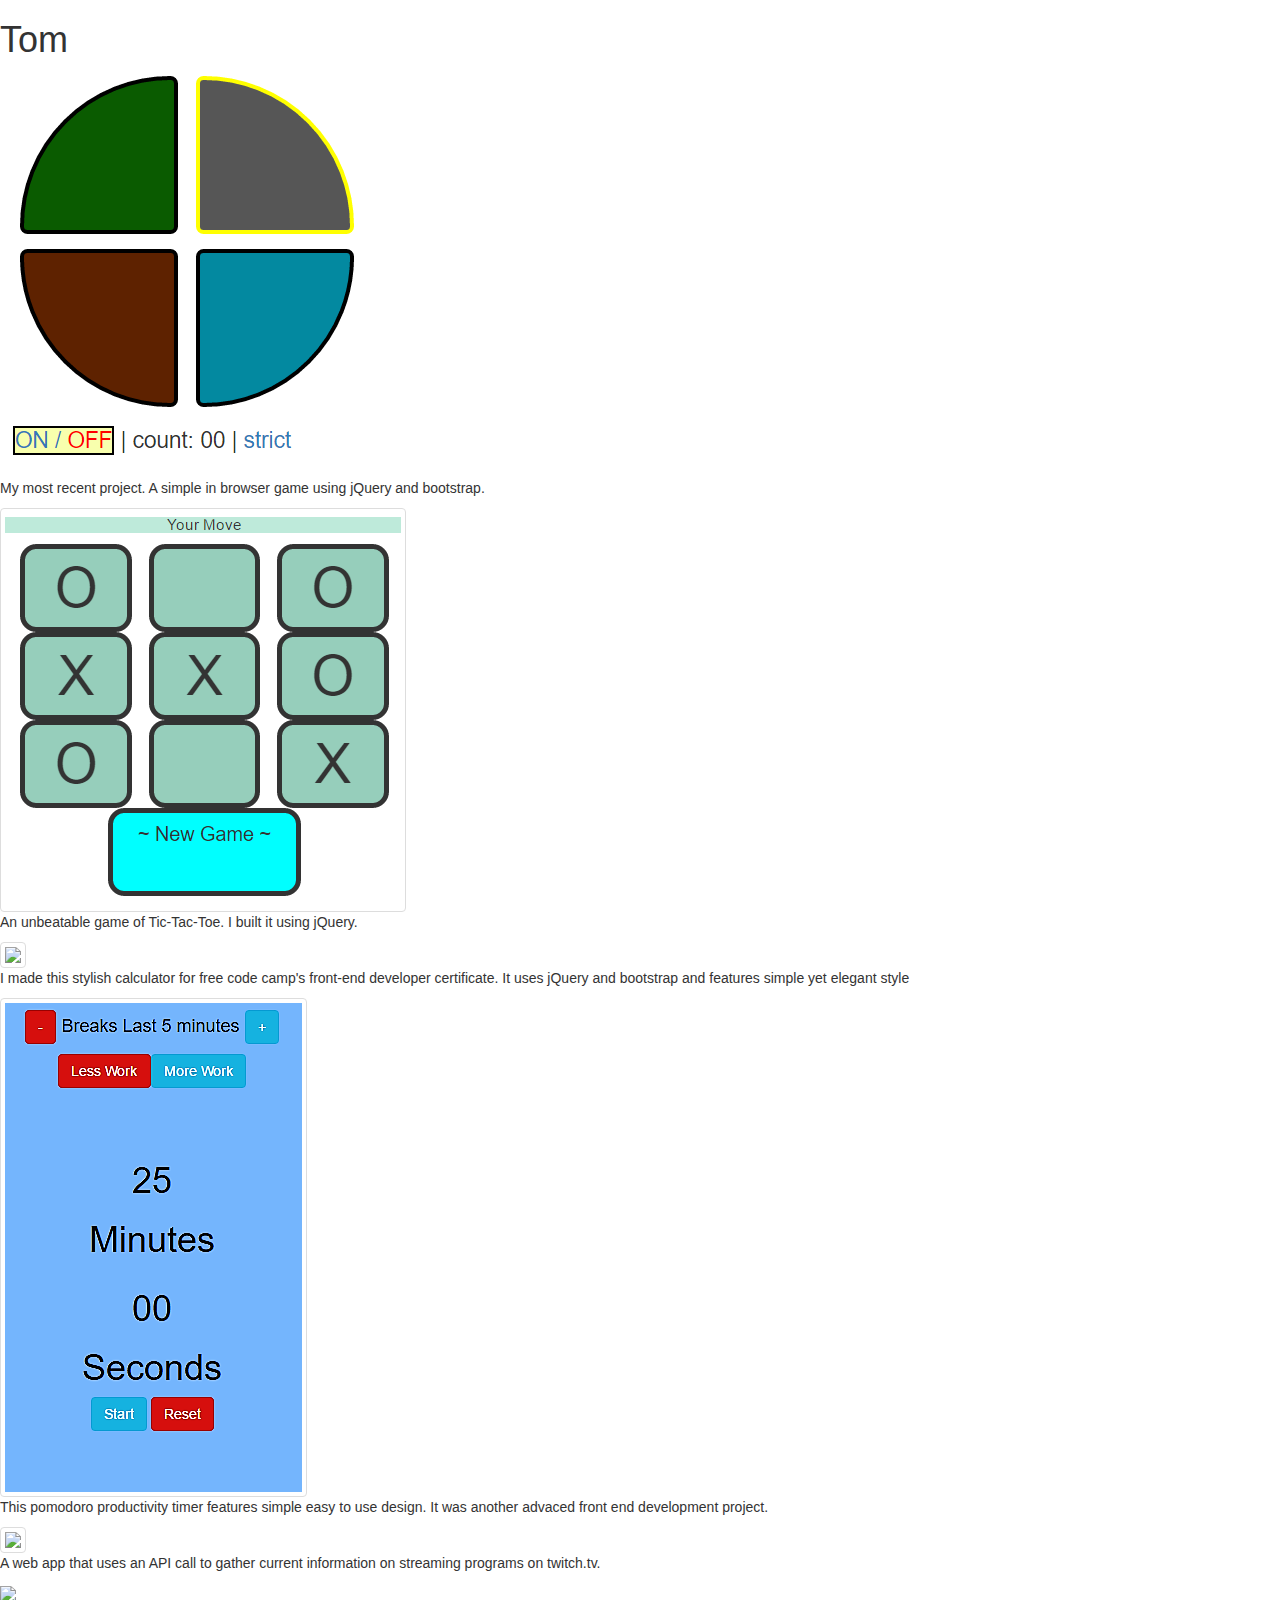
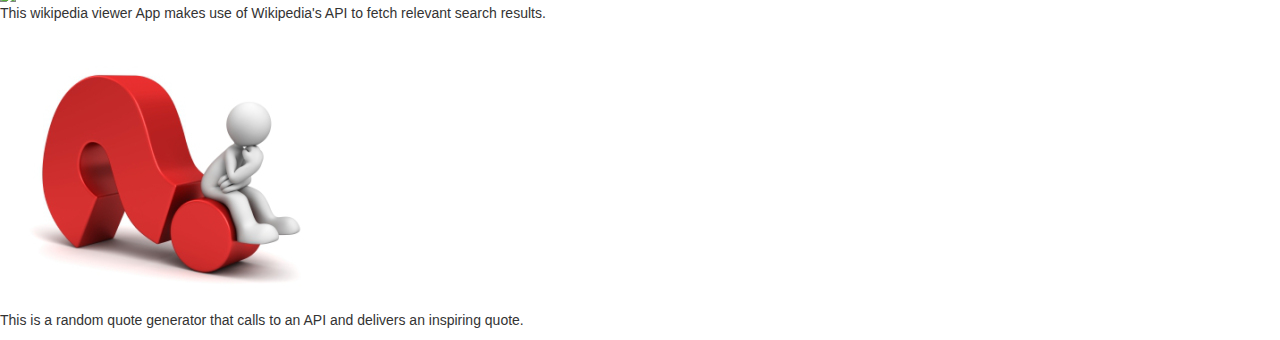
==== index.html @ 6c30bf3c "Update index.html" ====
<!DOCTYPE html>
<html >
<head>
  <meta charset="UTF-8">
  <title>WebDev Projects by Tom Landis</title>
  

 <link href="https://fonts.googleapis.com/css?family=Indie+Flower" rel="stylesheet">
  <link href="https://fonts.googleapis.com/css?family=Inconsolata" rel="stylesheet">
  <link rel='stylesheet prefetch' href='https://cdnjs.cloudflare.com/ajax/libs/twitter-bootstrap/3.3.7/css/bootstrap.min.css'>


      <link rel="stylesheet" href="css/index.style.css">

     

  
</head>

<body>
  <h1>Tom </h1>
     

<div class="center parallax">
    <div id="simon">
    <img src="simon.png" ><p id="pomoD"> My most recent project.  A simple in browser game using jQuery and bootstrap.</p>
    </div>
    <div id="ttt">
    <img src="ttt.png" class="img-responsive img-thumbnail left"> <p id="pomoD"> An unbeatable game of Tic-Tac-Toe.  I built it using jQuery.</p>
    
    </div>
    <div id="calc">
        <img  class="img-responsive img-thumbnail right"  src="https://www.dropbox.com/s/cl6reuk0mtvsyog/calc2.png?dl=1"> <p id="calcD">I made this stylish calculator for free code camp's front-end developer certificate.  It uses jQuery and bootstrap and features simple yet elegant style</p>
     </div>
    <div id="timer"><img class="img-responsive img-thumbnail left"  src="pomo.png"><p id="pomoD">This pomodoro productivity timer features simple easy to use design.  It was another advaced front end development project.</p>
 </div> 

    </div>  <div id="twitch" class ="parallax1">
    <img src="https://www.dropbox.com/s/n8fg3f08lh83lti/twitchy.png?dl=1" class="img-responsive img-thumbnail right" id= "twitchy"> 
      <p id="twitchD">A web app that uses an API call to gather current information on streaming programs on twitch.tv.</p> 
  <div  id="wv"> <img src="https://www.dropbox.com/s/0xozot35l8ii8m3/wiki.png?dl=1" > <p id="wikiD"> This wikipedia viewer App makes use of Wikipedia's API to fetch relevant search results.</p> </div> 
   
    

</div>
  <div id="rqg"> <img src="thinker.jpg"> <p>This is a random quote generator that calls to an API and delivers an inspiring quote. </p></div>
    
  
<script src='https://cdnjs.cloudflare.com/ajax/libs/jquery/3.1.0/jquery.min.js'></script>
  <script src='https://cdnjs.cloudflare.com/ajax/libs/twitter-bootstrap/3.3.7/js/bootstrap.min.js'></script>
  <script src="js/index.js"></script>
    
</body>
</html>
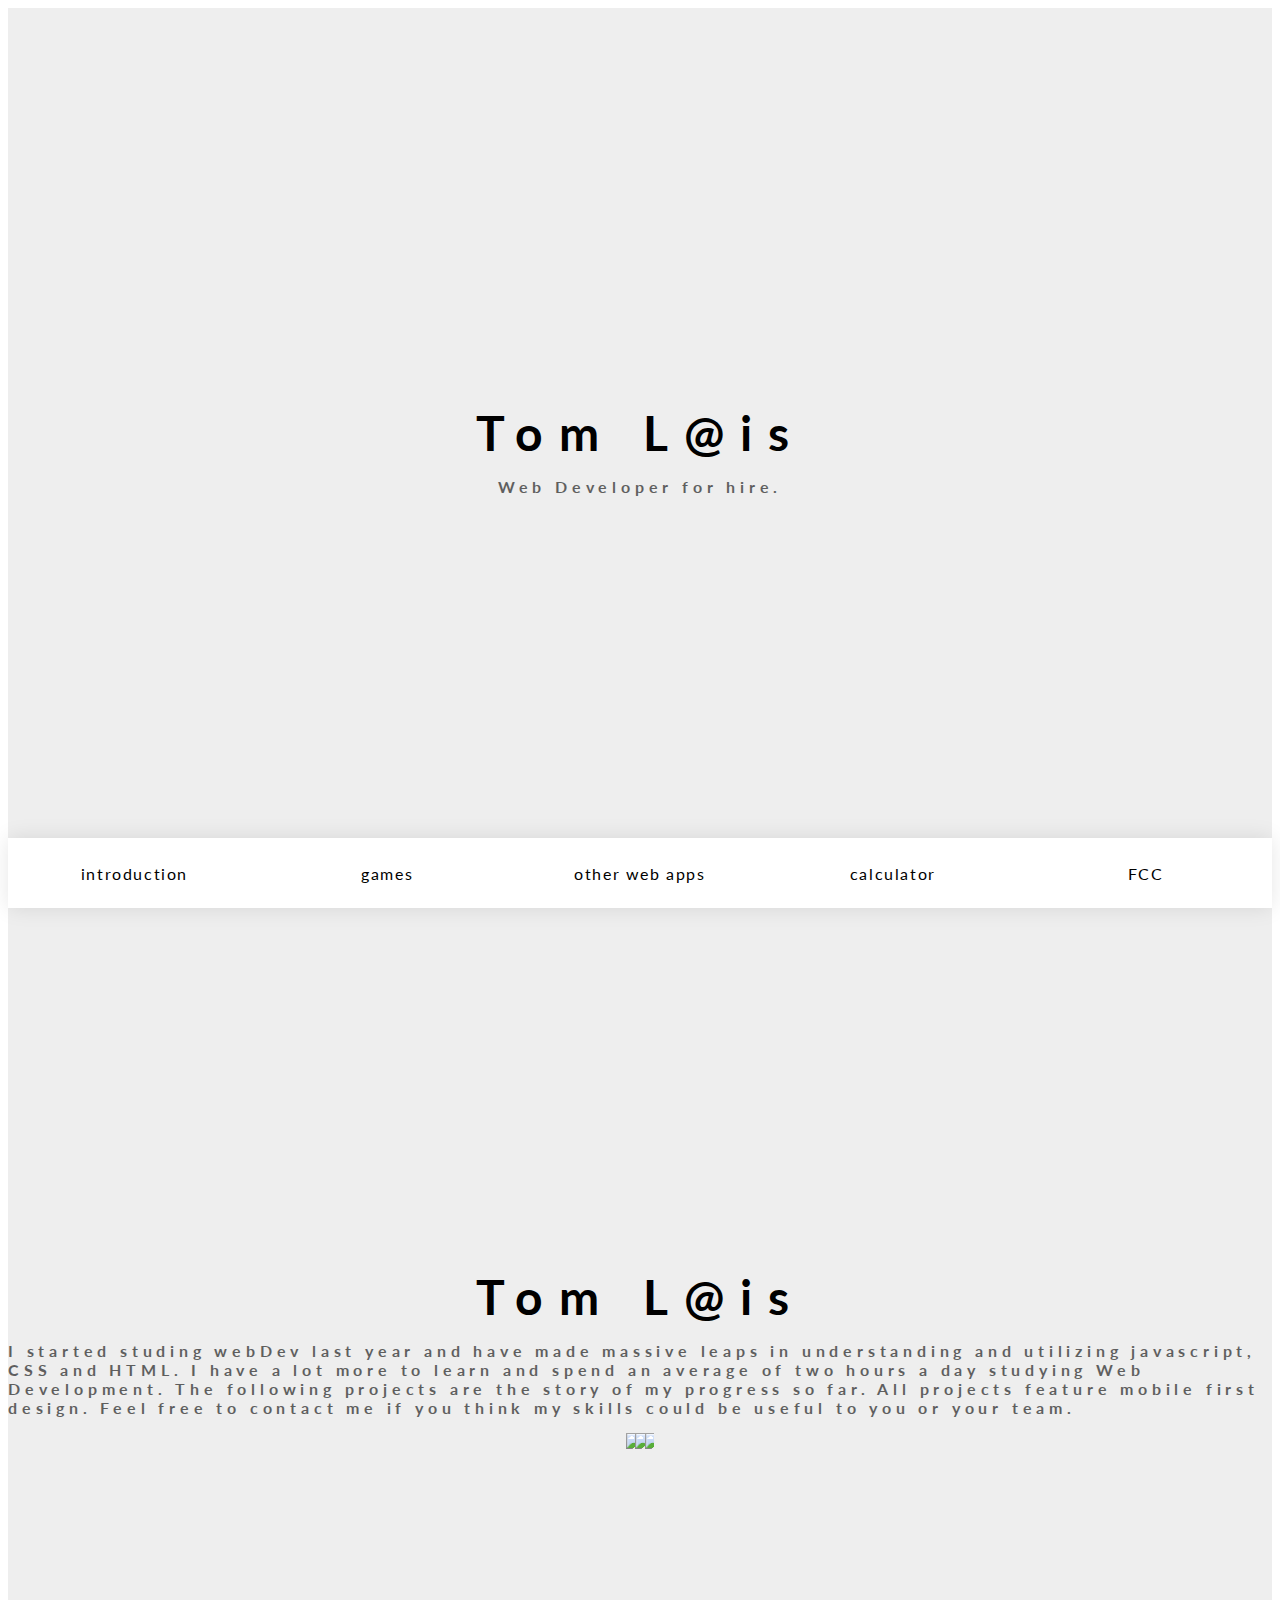
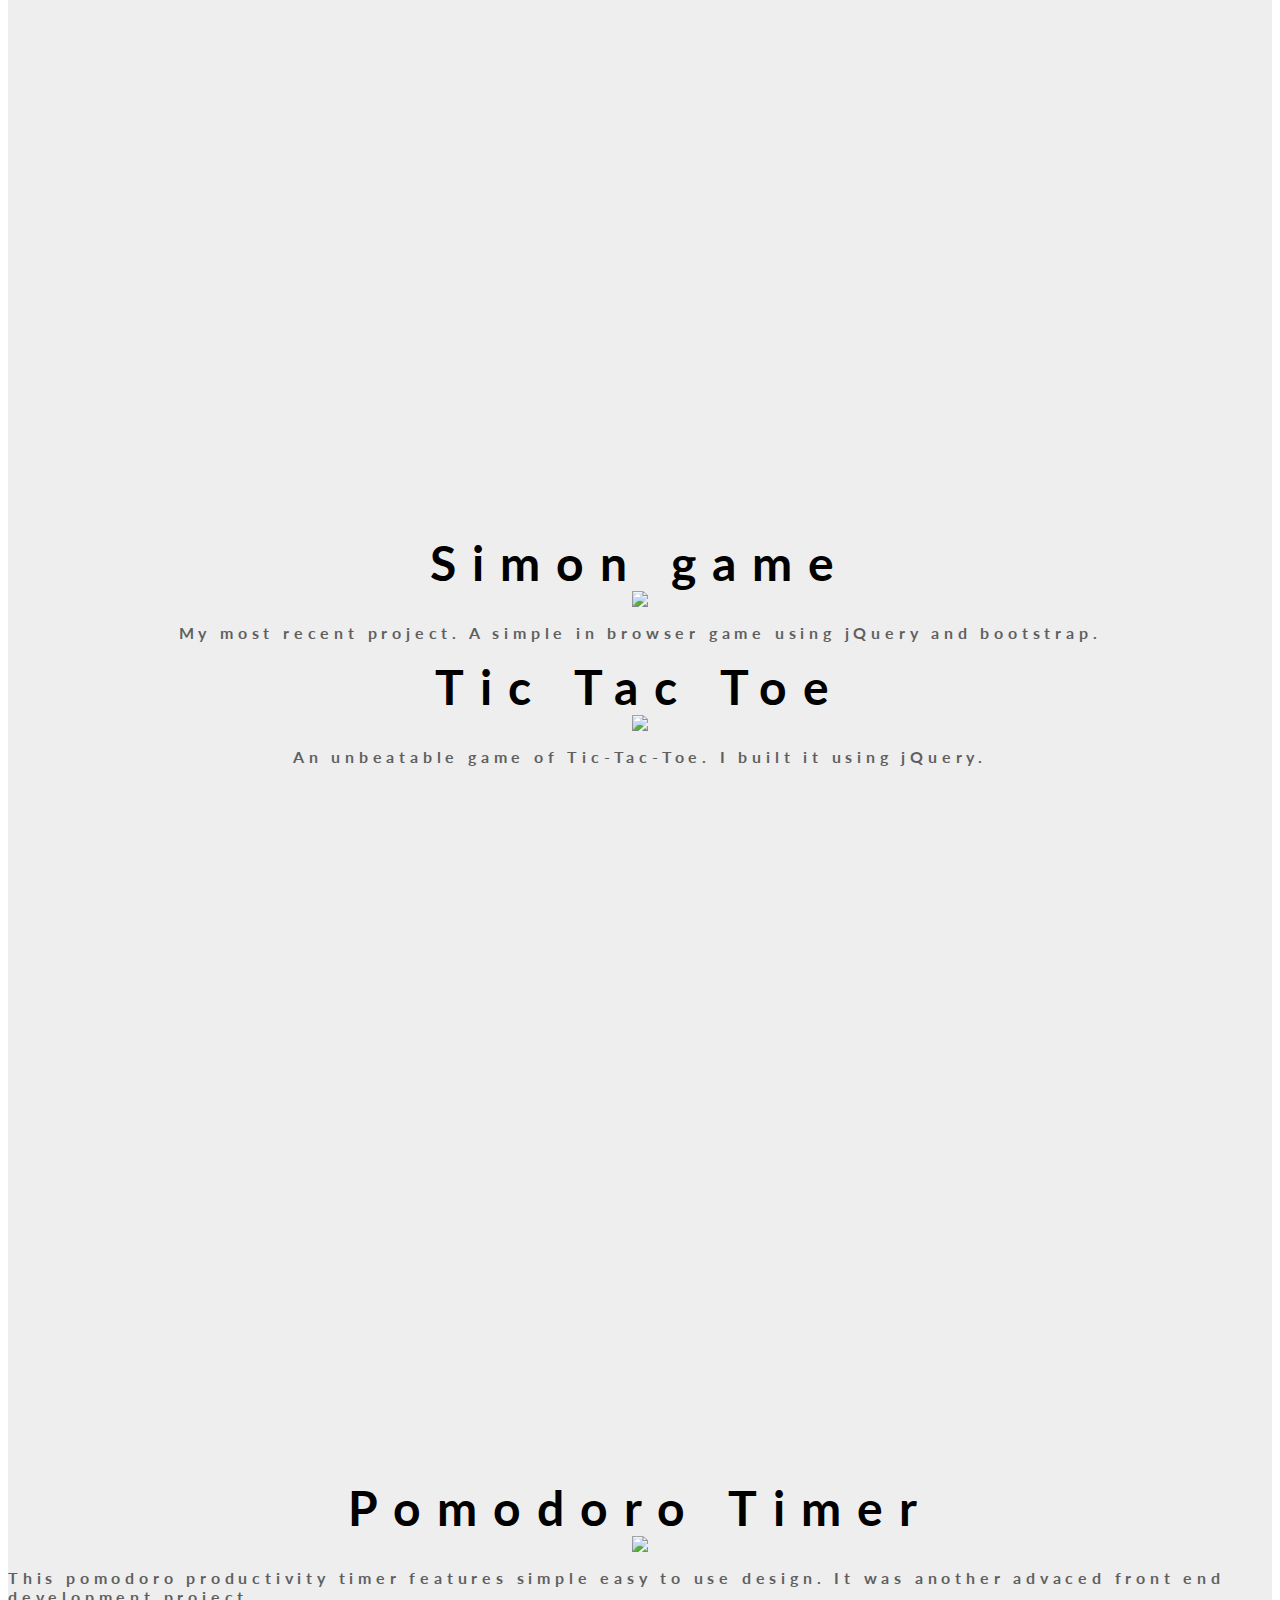
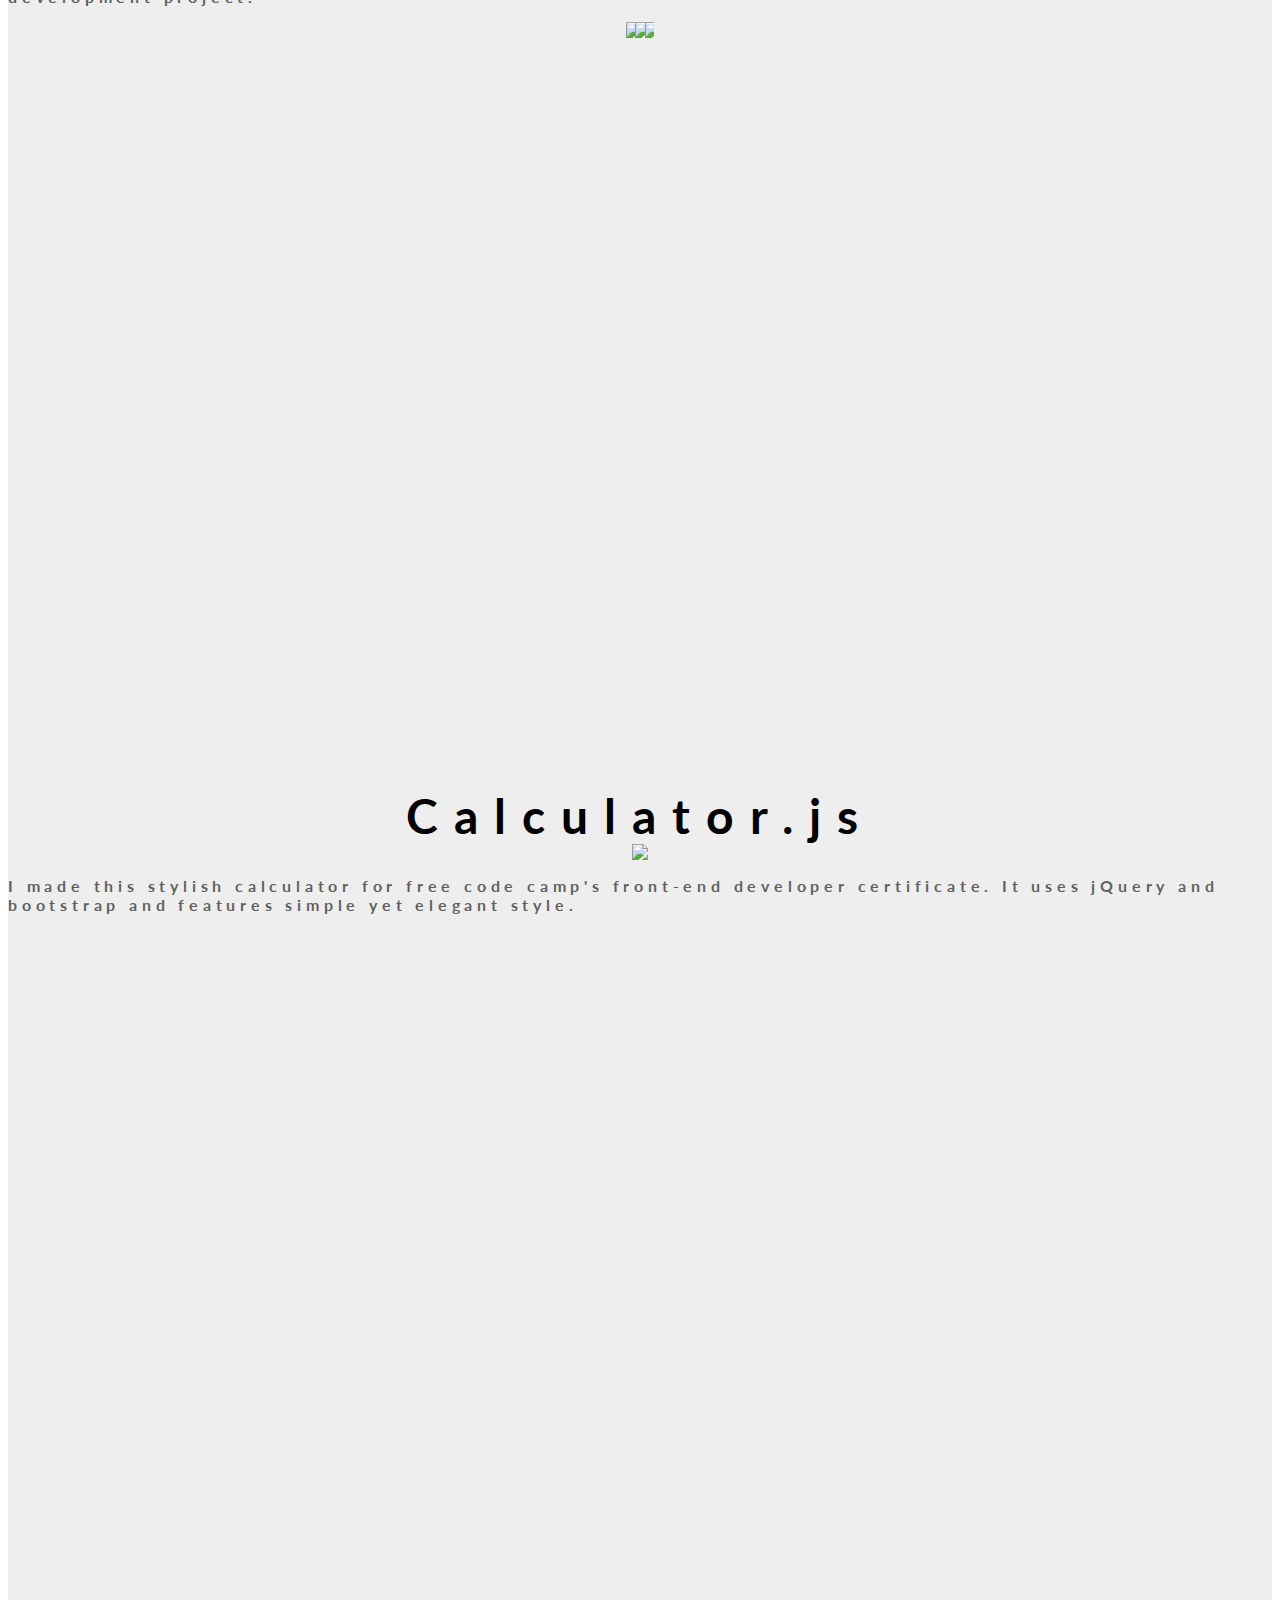
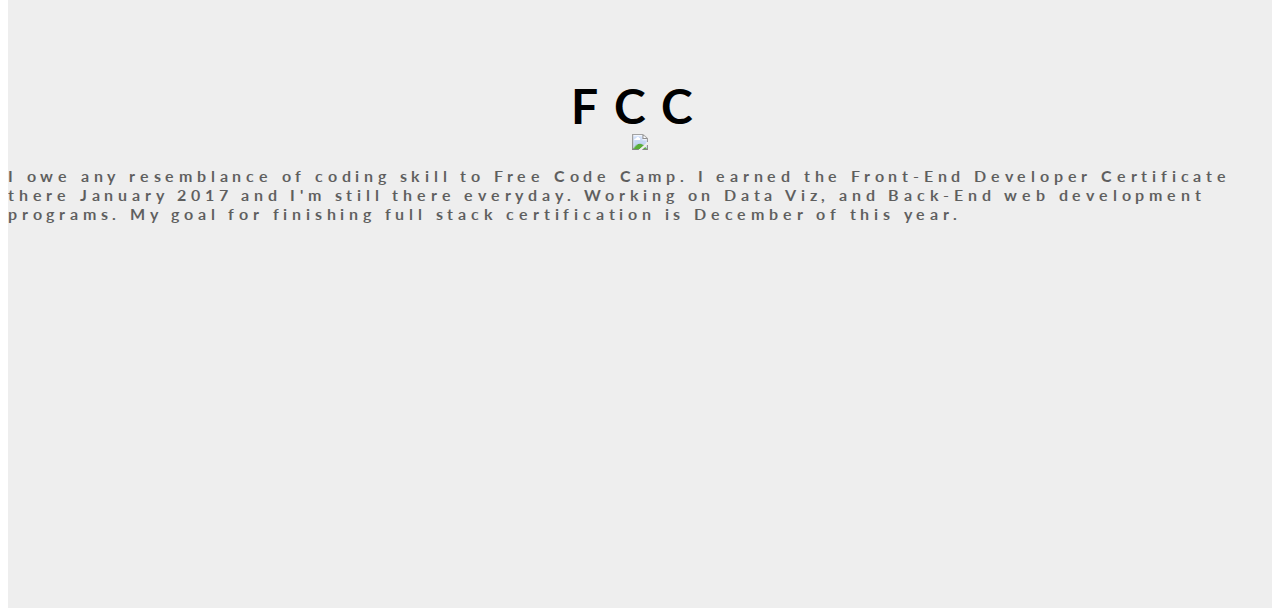
==== commit 5f969721: "Add files via upload" ====
--- a/index.html
+++ b/index.html
@@ -1,54 +1,91 @@
-<!DOCTYPE html>
-<html >
-<head>
-  <meta charset="UTF-8">
-  <title>WebDev Projects by Tom Landis</title>
-  
-
- <link href="https://fonts.googleapis.com/css?family=Indie+Flower" rel="stylesheet">
-  <link href="https://fonts.googleapis.com/css?family=Inconsolata" rel="stylesheet">
-  <link rel='stylesheet prefetch' href='https://cdnjs.cloudflare.com/ajax/libs/twitter-bootstrap/3.3.7/css/bootstrap.min.css'>
-
-
-      <link rel="stylesheet" href="css/index.style.css">
-
-     
-
-  
-</head>
-
-<body>
-  <h1>Tom </h1>
-     
-
-<div class="center parallax">
-    <div id="simon">
-    <img src="simon.png" ><p id="pomoD"> My most recent project.  A simple in browser game using jQuery and bootstrap.</p>
-    </div>
-    <div id="ttt">
-    <img src="ttt.png" class="img-responsive img-thumbnail left"> <p id="pomoD"> An unbeatable game of Tic-Tac-Toe.  I built it using jQuery.</p>
-    
-    </div>
-    <div id="calc">
-        <img  class="img-responsive img-thumbnail right"  src="https://www.dropbox.com/s/cl6reuk0mtvsyog/calc2.png?dl=1"> <p id="calcD">I made this stylish calculator for free code camp's front-end developer certificate.  It uses jQuery and bootstrap and features simple yet elegant style</p>
-     </div>
-    <div id="timer"><img class="img-responsive img-thumbnail left"  src="pomo.png"><p id="pomoD">This pomodoro productivity timer features simple easy to use design.  It was another advaced front end development project.</p>
- </div> 
-
-    </div>  <div id="twitch" class ="parallax1">
-    <img src="https://www.dropbox.com/s/n8fg3f08lh83lti/twitchy.png?dl=1" class="img-responsive img-thumbnail right" id= "twitchy"> 
-      <p id="twitchD">A web app that uses an API call to gather current information on streaming programs on twitch.tv.</p> 
-  <div  id="wv"> <img src="https://www.dropbox.com/s/0xozot35l8ii8m3/wiki.png?dl=1" > <p id="wikiD"> This wikipedia viewer App makes use of Wikipedia's API to fetch relevant search results.</p> </div> 
-   
-    
-
-</div>
-  <div id="rqg"> <img src="thinker.jpg"> <p>This is a random quote generator that calls to an API and delivers an inspiring quote. </p></div>
-    
-  
-<script src='https://cdnjs.cloudflare.com/ajax/libs/jquery/3.1.0/jquery.min.js'></script>
-  <script src='https://cdnjs.cloudflare.com/ajax/libs/twitter-bootstrap/3.3.7/js/bootstrap.min.js'></script>
-  <script src="js/index.js"></script>
-    
-</body>
-</html>
+<!DOCTYPE html>
+<html >
+<head>
+  <meta charset="UTF-8">
+  <title>Tom L@is - Web Developer</title>
+  <link href="https://fonts.googleapis.com/css?family=Lato:400,700" rel="stylesheet">
+  <link rel="stylesheet" href="https://cdnjs.cloudflare.com/ajax/libs/normalize/5.0.0/normalize.min.css">
+
+  
+      <link rel="stylesheet" href="css/style.css">
+
+  
+</head>
+
+<body>
+    <!-- Hero -->
+    
+  <section class="et-hero-tabs">
+     <h1>Tom L@is</h1>
+    <h3>Web Developer for hire.</h3>
+       
+   
+    <div class="et-hero-tabs-container">
+      <a class="et-hero-tab" href="#tab-es6">introduction</a>
+      <a class="et-hero-tab" href="#tab-flexbox">games</a>
+      <a class="et-hero-tab" href="#tab-react">other web apps</a>
+      <a class="et-hero-tab" href="#tab-angular">calculator</a>
+      <a class="et-hero-tab" href="#tab-other">FCC</a>
+      <span class="et-hero-tab-slider"></span>
+    </div>
+     
+  </section>
+  
+  <!-- Main -->
+  
+  
+        <main class="et-main">
+     
+          <section class="et-slide" id="tab-es6">
+        
+      <h1>Tom L@is</h1>
+      <h3>I started studing webDev last year and have made massive leaps in understanding and utilizing javascript, CSS and HTML.  I have a lot more to learn and spend an average of two hours a day studying Web Development.  The following projects are the story of my progress so far.  All projects feature mobile first design.  Feel free to contact me if you think my skills could be useful to you or your team.</h3>
+<div class="center">
+    <img class="mini" src="https://www.dropbox.com/s/2n8twrcl11li8h8/twitter-square-logo.png?dl=1" id="tw">
+    <img class="mini" src="https://www.dropbox.com/s/bdqng9elyr8v5by/git.png?dl=1" id="gh">
+    <img class="mini" src="https://www.dropbox.com/s/byobjufyb0lssnn/codepen.png?dl=1" id="cp">
+              
+              </div>
+   
+        
+    </section>
+    <section class="et-slide" id="tab-flexbox">
+        
+   
+      <h1>Simon game</h1>
+         <img src="https://www.dropbox.com/s/0yh1pdx10w97lf6/simon.png?dl=1" >
+      <h3>My most recent project.  A simple in browser game using jQuery and bootstrap.</h3>
+           <h1> Tic Tac Toe</h1>        
+    <img src="https://www.dropbox.com/s/y6jfwwxe8j0fazd/ttt.png?dl=1" >
+        
+         
+        <h3> An unbeatable game of Tic-Tac-Toe.  I built it using jQuery.</h3>
+        
+    </section>
+    <section class="et-slide" id="tab-react">
+      <h1>Pomodoro Timer</h1>
+        <img src="https://www.dropbox.com/s/1atjdj9yzezk9k0/pomo.png?dl=1">
+      <h3>This pomodoro productivity timer features simple easy to use design.  It was another advaced front end development project.</h3>
+        <div class="center">
+        <img src="https://www.dropbox.com/s/vg2mcqn2kaku5mj/thinker.jpg?dl=1" class="mini" id="rqg">  <img src="https://www.dropbox.com/s/0xozot35l8ii8m3/wiki.png?dl=1" class="mini" id="wiki">
+      <img src="https://www.dropbox.com/s/n8fg3f08lh83lti/twitchy.png?dl=1" class="mini" id="twitch" >
+        </div>
+        
+    </section>
+    <section class="et-slide" id="tab-angular">
+      <h1>Calculator.js</h1>
+         <img src="https://www.dropbox.com/s/cl6reuk0mtvsyog/calc2.png?dl=1">
+      <h3>I made this stylish calculator for free code camp's front-end developer certificate.  It uses jQuery and bootstrap and features simple yet elegant style.</h3>
+    </section>
+    <section class="et-slide" id="tab-other">
+      <h1>FCC</h1>
+        <img src="https://www.dropbox.com/s/txb45irq9mkbt6s/FCC.jpeg?dl=1">
+      <h3>I owe any resemblance of coding skill to Free Code Camp.  I earned the Front-End Developer Certificate there January 2017 and I'm still there everyday.  Working on Data Viz, and Back-End web development programs.  My goal for finishing full stack certification is December of this year.</h3>
+    </section>
+  </main>
+  <script src='https://cdnjs.cloudflare.com/ajax/libs/jquery/3.1.0/jquery.min.js'></script>
+
+    <script src="js/index.js"></script>
+
+</body>
+</html>
--- a/css/style.css
+++ b/css/style.css
@@ -0,0 +1,118 @@
+body {
+  font-family: "Century Gothic", 'Lato', sans-serif;
+ 
+}
+
+a {
+  text-decoration: none;
+}
+
+.et-hero-tabs,
+.et-slide {
+  display: -webkit-box;
+  display: -ms-flexbox;
+  display: flex;
+  -webkit-box-orient: vertical;
+  -webkit-box-direction: normal;
+      -ms-flex-direction: column;
+          flex-direction: column;
+  -webkit-box-pack: center;
+      -ms-flex-pack: center;
+          justify-content: center;
+  -webkit-box-align: center;
+      -ms-flex-align: center;
+          align-items: center;
+  height: 100vh;
+  position: relative;
+  background: #eee;
+}
+.et-hero-tabs h1,
+.et-slide h1 {
+  font-size: 3rem;
+  margin: 0;
+  letter-spacing: 1rem;
+}
+.et-hero-tabs h3,
+.et-slide h3 {
+  font-size: 1rem;
+  letter-spacing: 0.3rem;
+  opacity: 0.6;
+}
+
+.et-hero-tabs-container {
+  display: -webkit-box;
+  display: -ms-flexbox;
+  display: flex;
+  -webkit-box-orient: horizontal;
+  -webkit-box-direction: normal;
+      -ms-flex-direction: row;
+          flex-direction: row;
+  position: absolute;
+  bottom: 0;
+  width: 100%;
+  height: 70px;
+  box-shadow: 0 0 20px rgba(0, 0, 0, 0.1);
+  background: #fff;
+  z-index: 10;
+}
+.et-hero-tabs-container--top {
+  position: fixed;
+  top: 0;
+}
+
+.et-hero-tab {
+  display: -webkit-box;
+  display: -ms-flexbox;
+  display: flex;
+  -webkit-box-pack: center;
+      -ms-flex-pack: center;
+          justify-content: center;
+  -webkit-box-align: center;
+      -ms-flex-align: center;
+          align-items: center;
+  -webkit-box-flex: 1;
+      -ms-flex: 1;
+          flex: 1;
+  color: #000;
+  letter-spacing: 0.1rem;
+  -webkit-transition: all 0.5s ease;
+  transition: all 0.5s ease;
+}
+.et-hero-tab:hover {
+  color: white;
+  background: rgba(102, 177, 241, 0.8);
+  -webkit-transition: all 0.5s ease;
+  transition: all 0.5s ease;
+}
+
+.et-hero-tab-slider {
+  position: absolute;
+  bottom: 0;
+  width: 0;
+  height: 6px;
+  background: #66B1F1;
+  -webkit-transition: left 0.3s ease;
+  transition: left 0.3s ease;
+}
+
+img {
+    max-width: 35%;
+}
+.center{
+    display: flex;
+     -webkit-box-orient: horizontal;
+  -webkit-box-direction: normal;
+      -ms-flex-direction: row;
+          flex-direction: row;
+     -webkit-box-pack: center;
+      -ms-flex-pack: center;
+          justify-content: center;
+  -webkit-box-align: center;
+      -ms-flex-align: center;
+          align-items: center;
+}
+
+.mini {
+    max-width: 20%;
+    
+}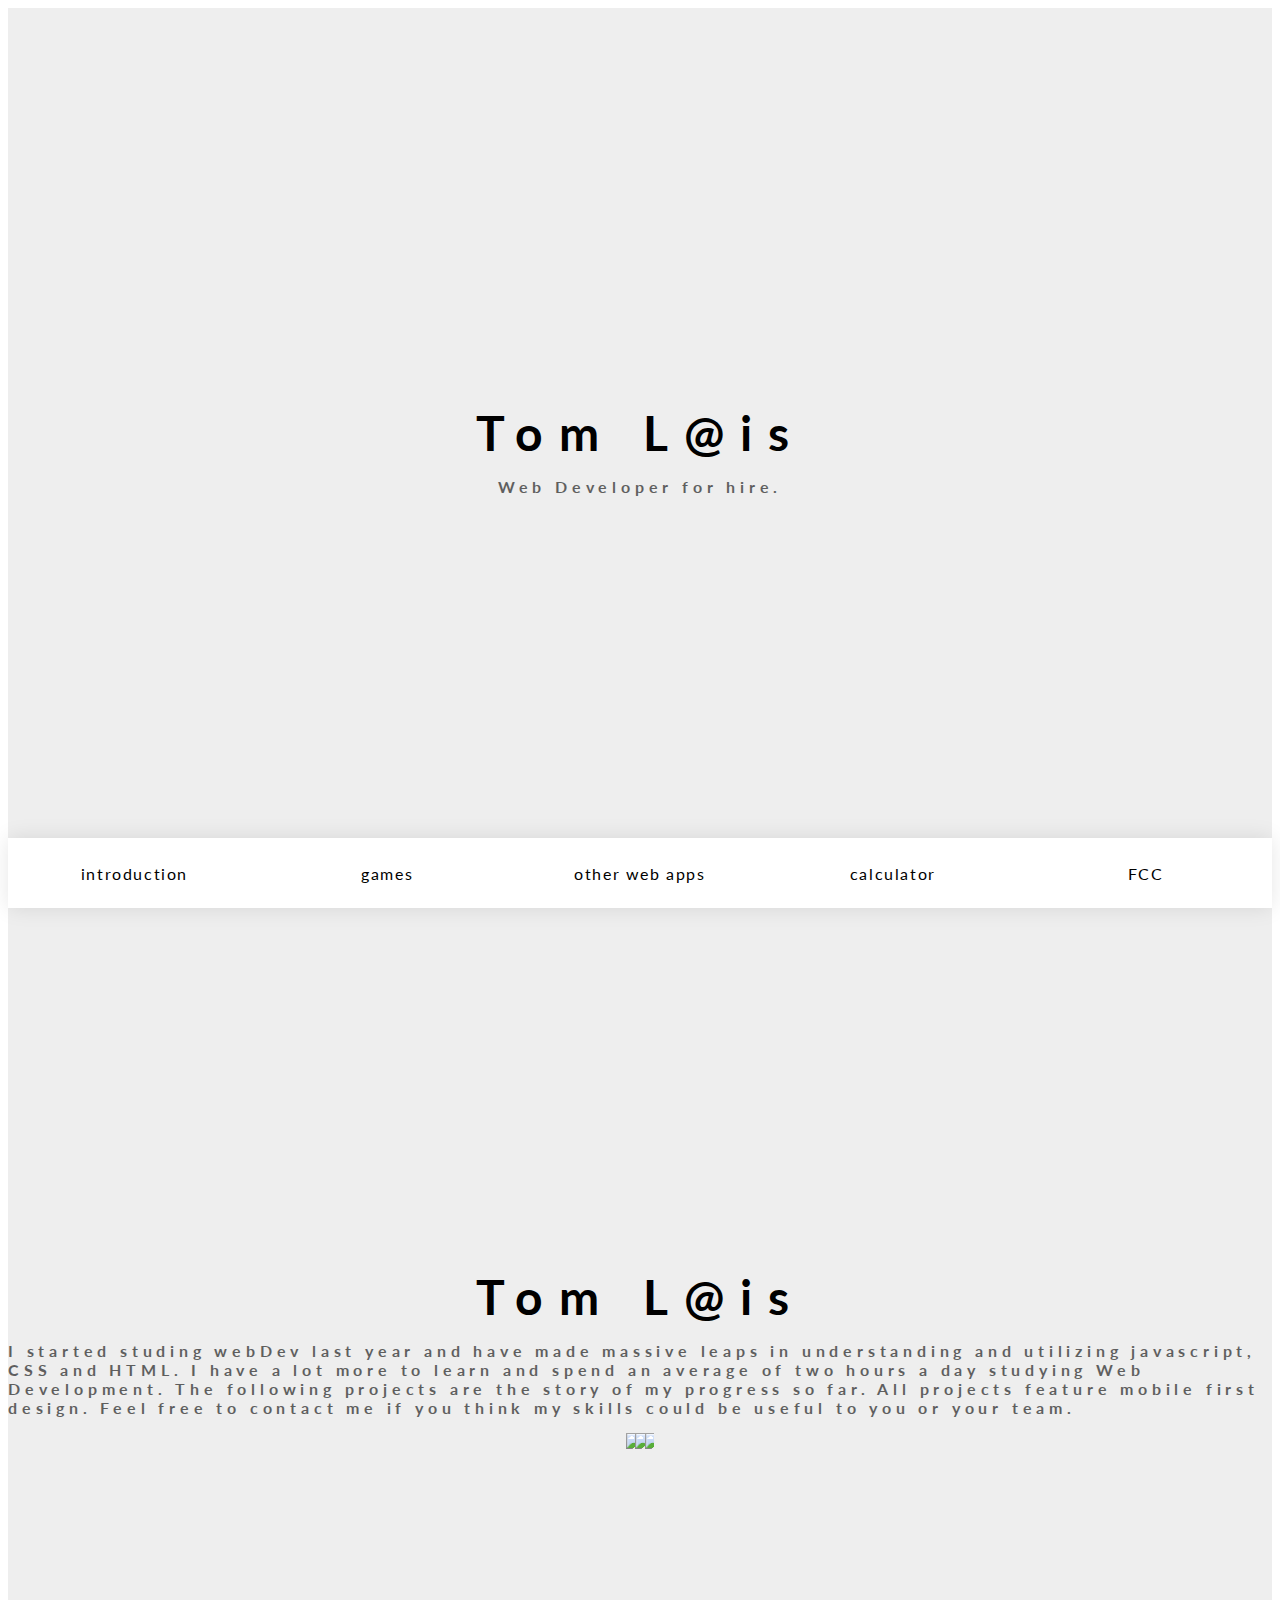
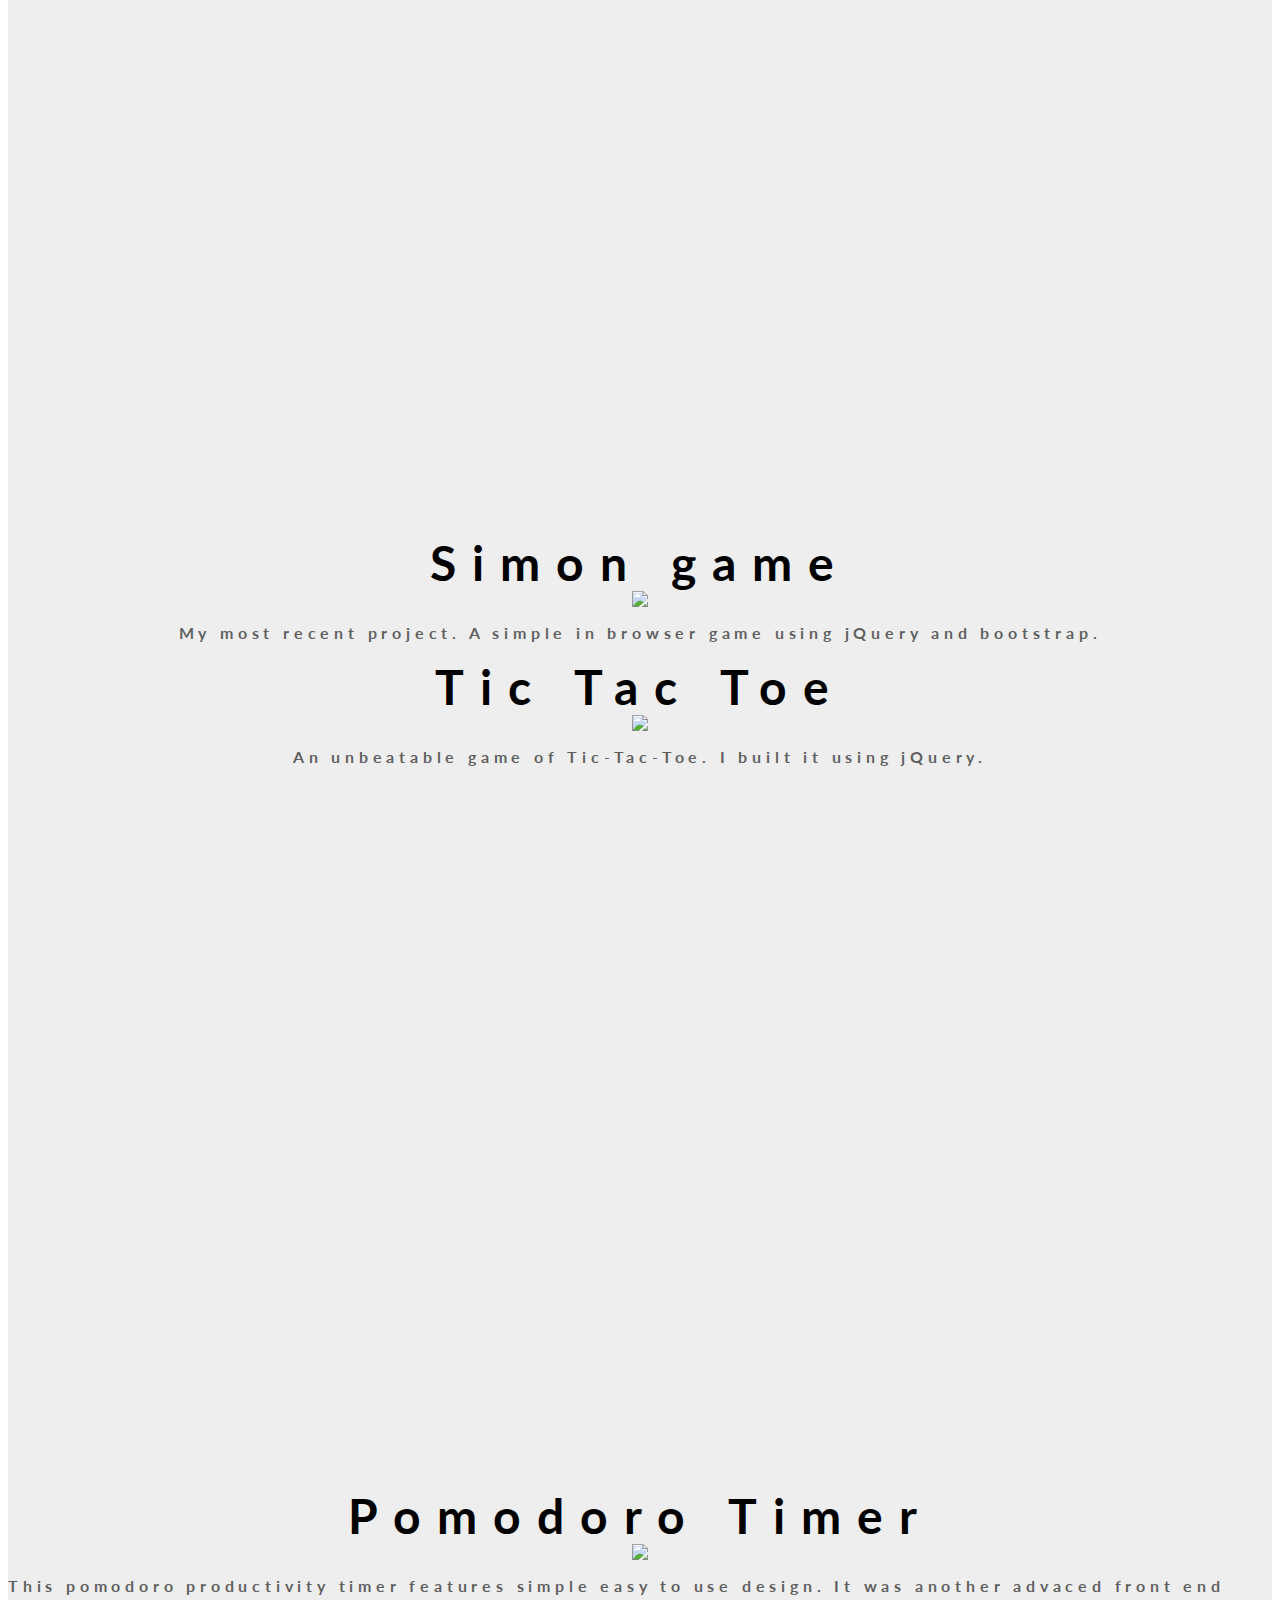
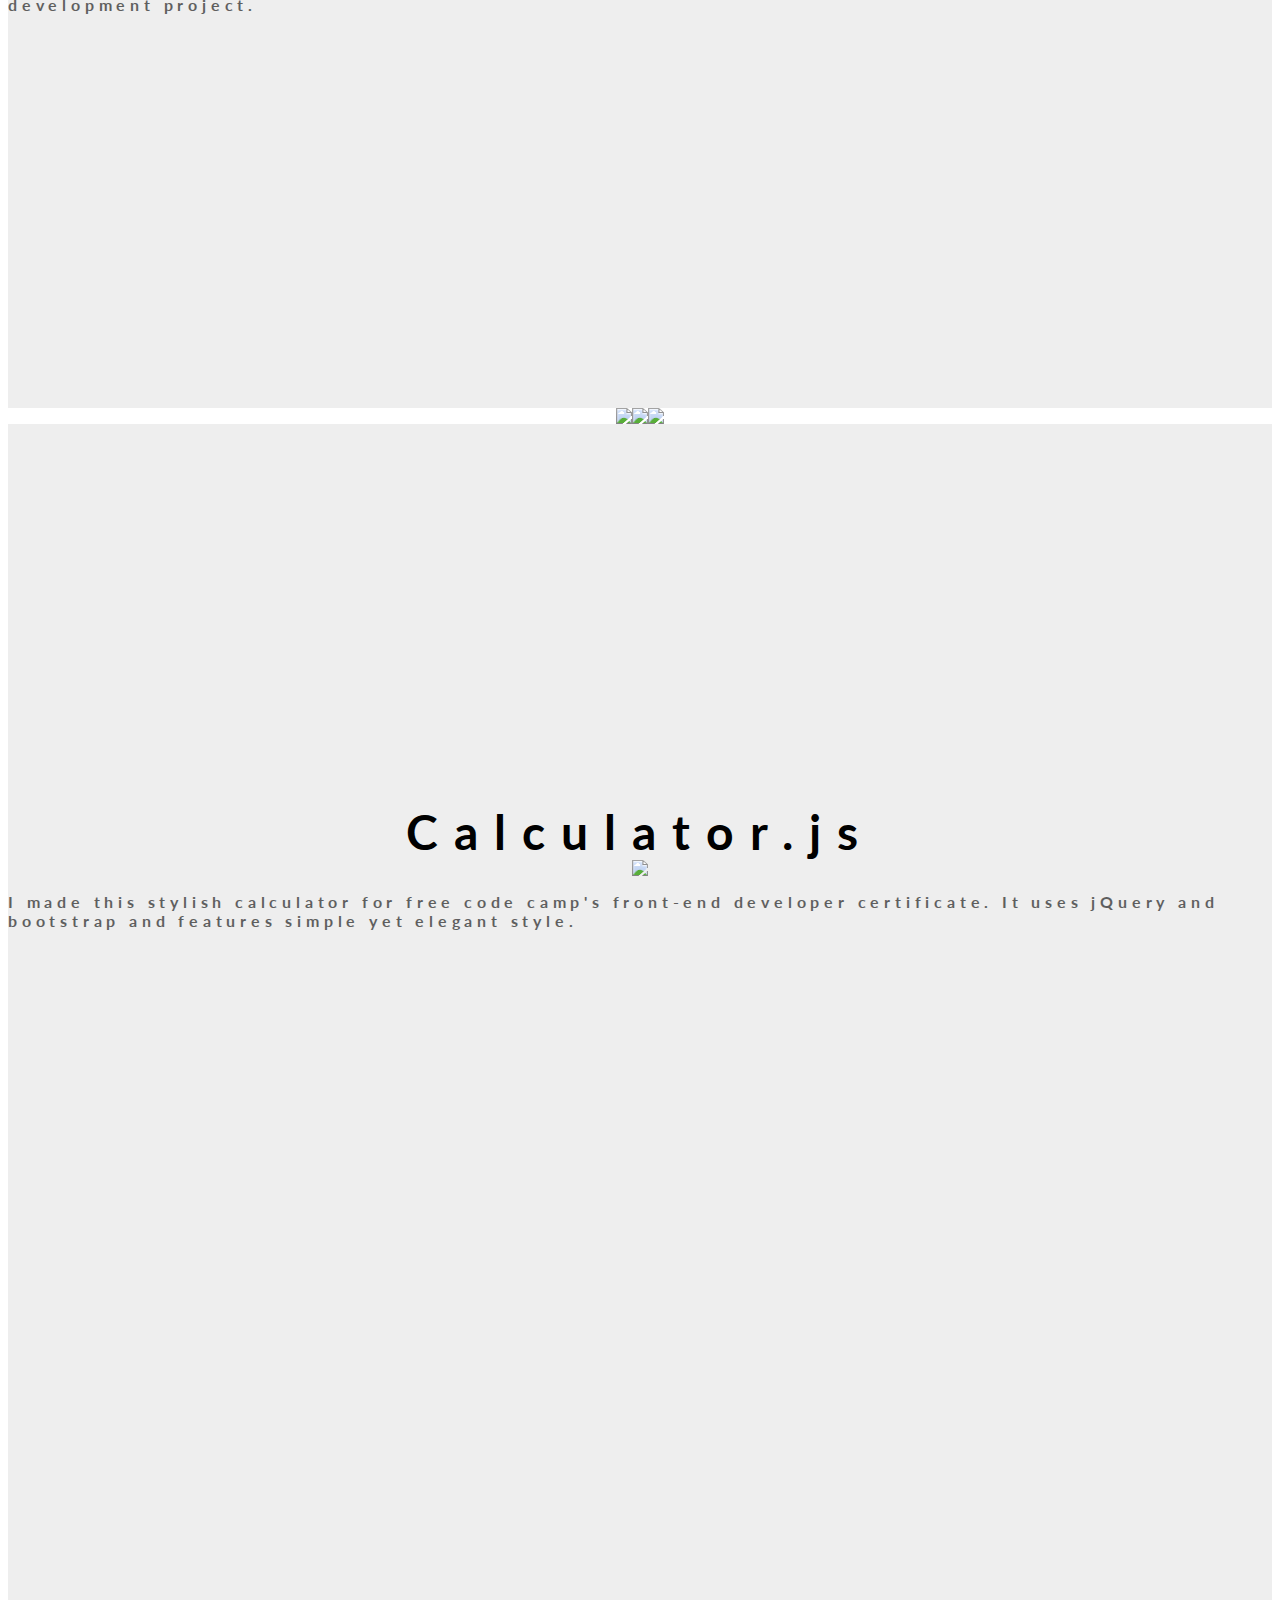
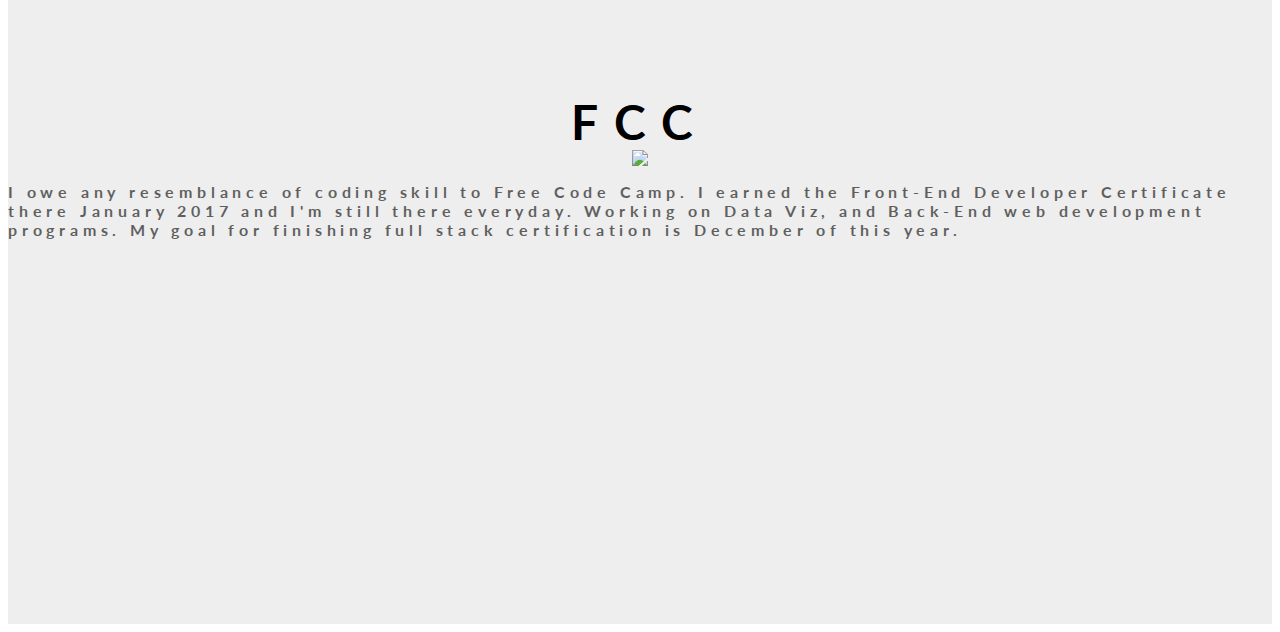
==== commit b5663158: "Update index.html" ====
--- a/index.html
+++ b/index.html
@@ -53,10 +53,10 @@
         
    
       <h1>Simon game</h1>
-         <img src="https://www.dropbox.com/s/0yh1pdx10w97lf6/simon.png?dl=1" >
+         <img src="https://www.dropbox.com/s/0yh1pdx10w97lf6/simon.png?dl=1" id="simon">
       <h3>My most recent project.  A simple in browser game using jQuery and bootstrap.</h3>
            <h1> Tic Tac Toe</h1>        
-    <img src="https://www.dropbox.com/s/y6jfwwxe8j0fazd/ttt.png?dl=1" >
+    <img src="https://www.dropbox.com/s/y6jfwwxe8j0fazd/ttt.png?dl=1" id="tic">
         
          
         <h3> An unbeatable game of Tic-Tac-Toe.  I built it using jQuery.</h3>
@@ -64,23 +64,26 @@
     </section>
     <section class="et-slide" id="tab-react">
       <h1>Pomodoro Timer</h1>
-        <img src="https://www.dropbox.com/s/1atjdj9yzezk9k0/pomo.png?dl=1">
+        <img src="https://www.dropbox.com/s/1atjdj9yzezk9k0/pomo.png?dl=1" id="timer">
       <h3>This pomodoro productivity timer features simple easy to use design.  It was another advaced front end development project.</h3>
-        <div class="center">
+      
+        
+    </section>
+            <div class="center">
         <img src="https://www.dropbox.com/s/vg2mcqn2kaku5mj/thinker.jpg?dl=1" class="mini" id="rqg">  <img src="https://www.dropbox.com/s/0xozot35l8ii8m3/wiki.png?dl=1" class="mini" id="wiki">
       <img src="https://www.dropbox.com/s/n8fg3f08lh83lti/twitchy.png?dl=1" class="mini" id="twitch" >
         </div>
-        
-    </section>
-    <section class="et-slide" id="tab-angular">
+    <section class="et-slide" id="tab-angular ">
       <h1>Calculator.js</h1>
-         <img src="https://www.dropbox.com/s/cl6reuk0mtvsyog/calc2.png?dl=1">
-      <h3>I made this stylish calculator for free code camp's front-end developer certificate.  It uses jQuery and bootstrap and features simple yet elegant style.</h3>
+         <img src="https://www.dropbox.com/s/cl6reuk0mtvsyog/calc2.png?dl=1" id="calc">
+      <h3 id="calc">I made this stylish calculator for free code camp's front-end developer certificate.  It uses jQuery and bootstrap and features simple yet elegant style.</h3>
     </section>
     <section class="et-slide" id="tab-other">
       <h1>FCC</h1>
-        <img src="https://www.dropbox.com/s/txb45irq9mkbt6s/FCC.jpeg?dl=1">
-      <h3>I owe any resemblance of coding skill to Free Code Camp.  I earned the Front-End Developer Certificate there January 2017 and I'm still there everyday.  Working on Data Viz, and Back-End web development programs.  My goal for finishing full stack certification is December of this year.</h3>
+        <img src="https://www.dropbox.com/s/txb45irq9mkbt6s/FCC.jpeg?dl=1" id="fcc">
+        
+      <h3 >I owe any resemblance of coding skill to Free Code Camp.  I earned the Front-End Developer Certificate there January 2017 and I'm still there everyday.  Working on Data Viz, and Back-End web development programs.  My goal for finishing full stack certification is December of this year.</h3>
+            
     </section>
   </main>
   <script src='https://cdnjs.cloudflare.com/ajax/libs/jquery/3.1.0/jquery.min.js'></script>
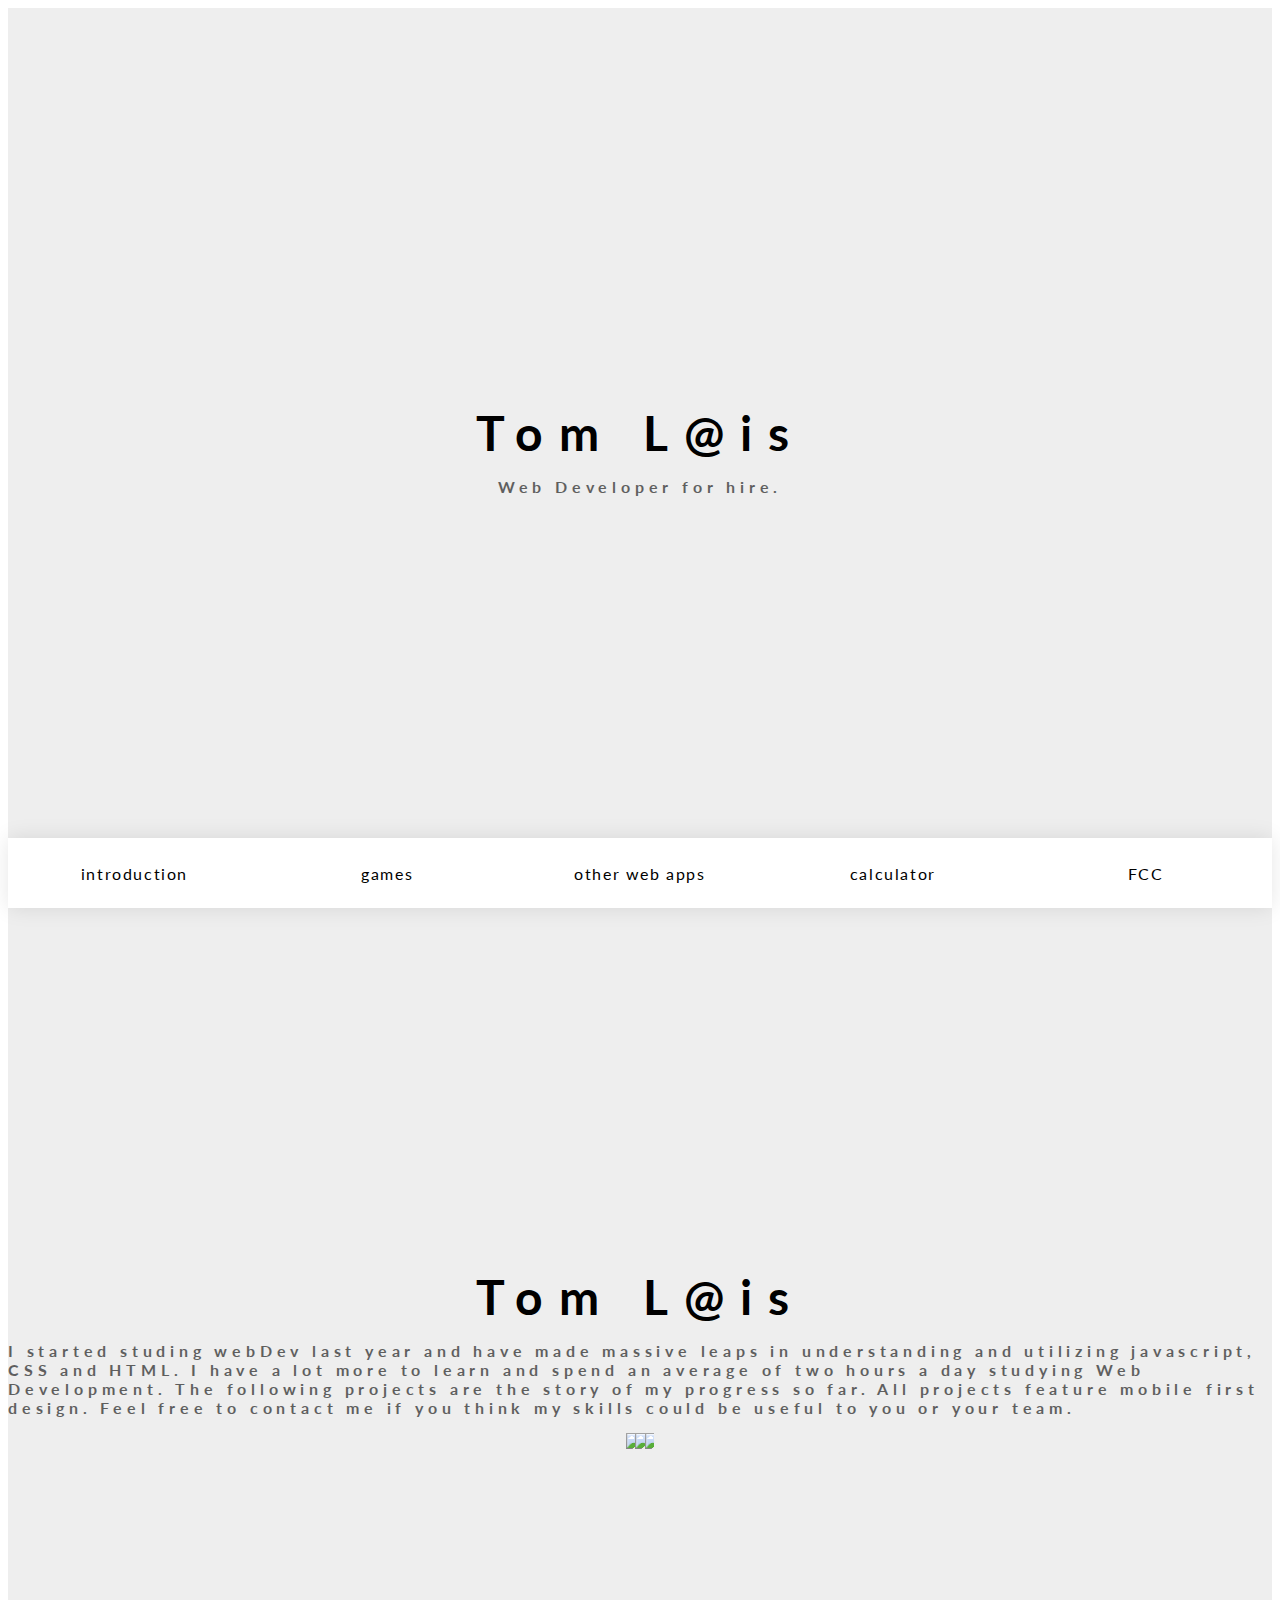
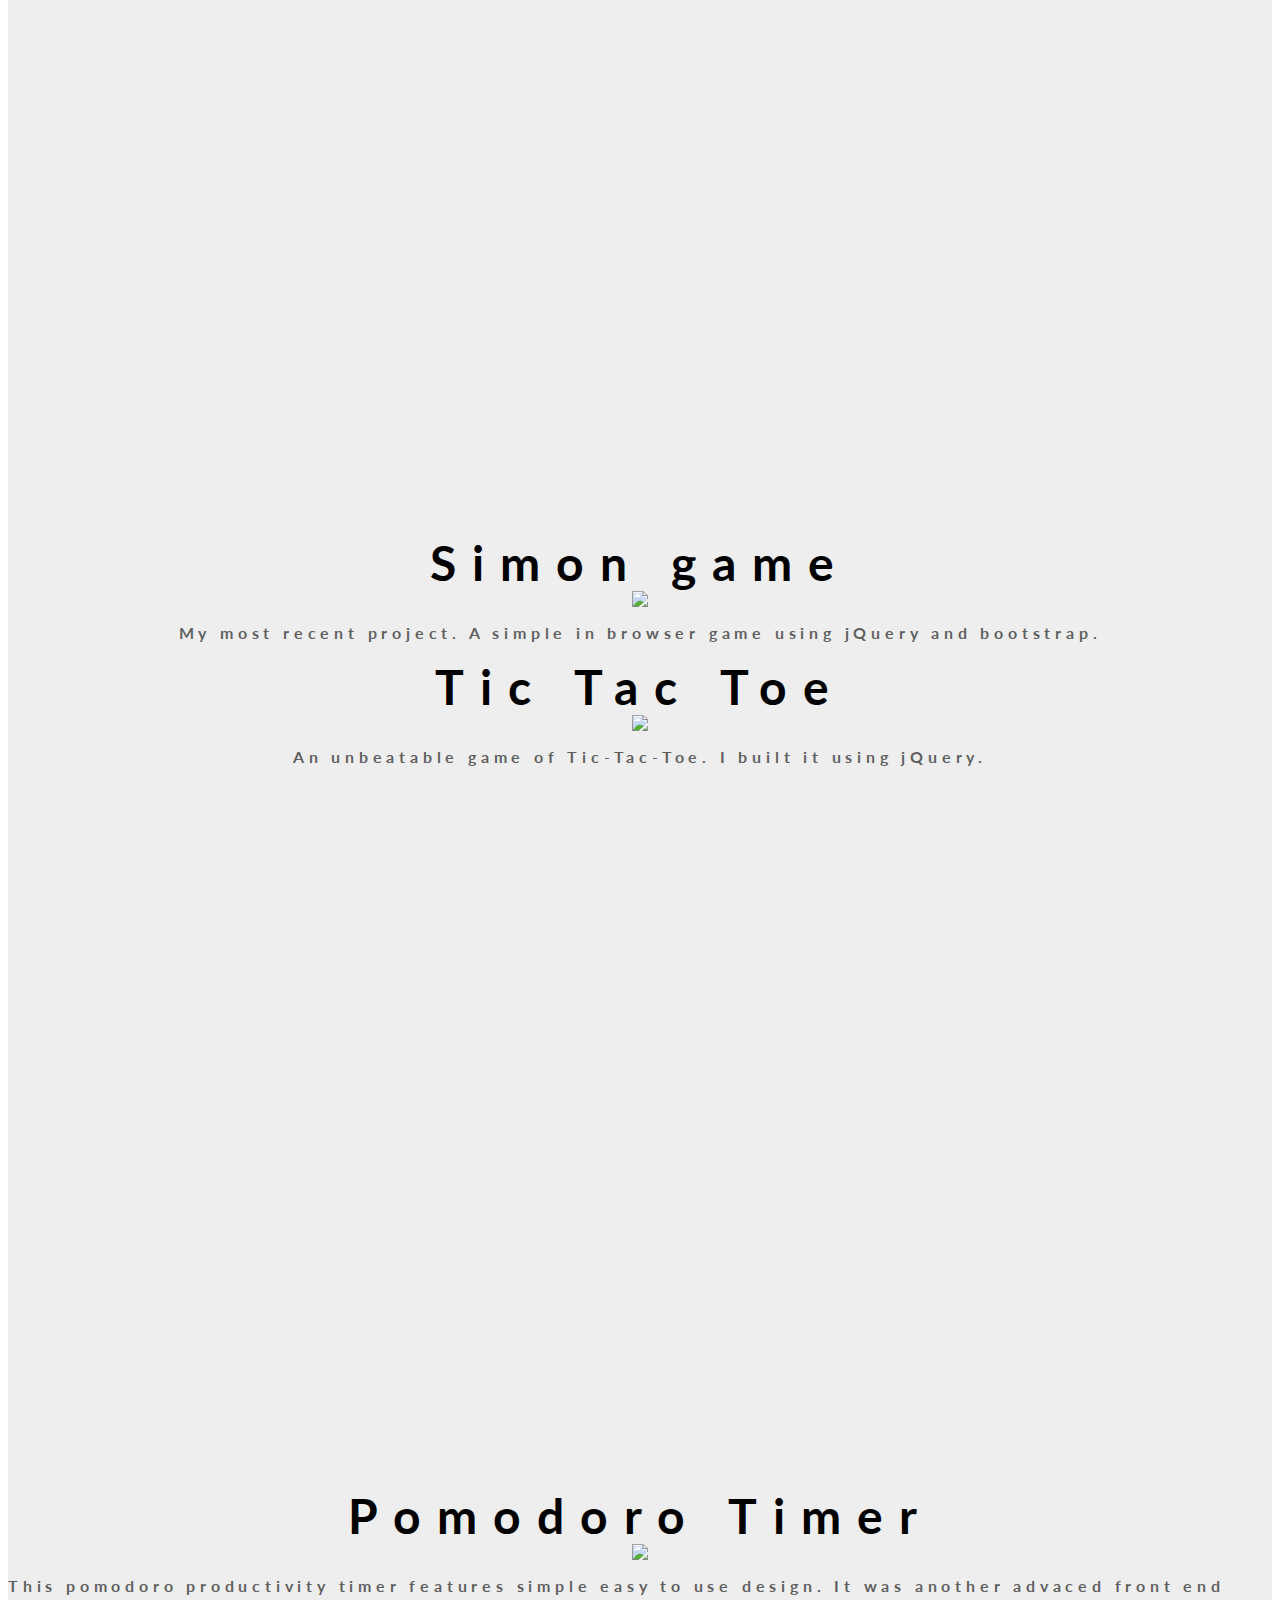
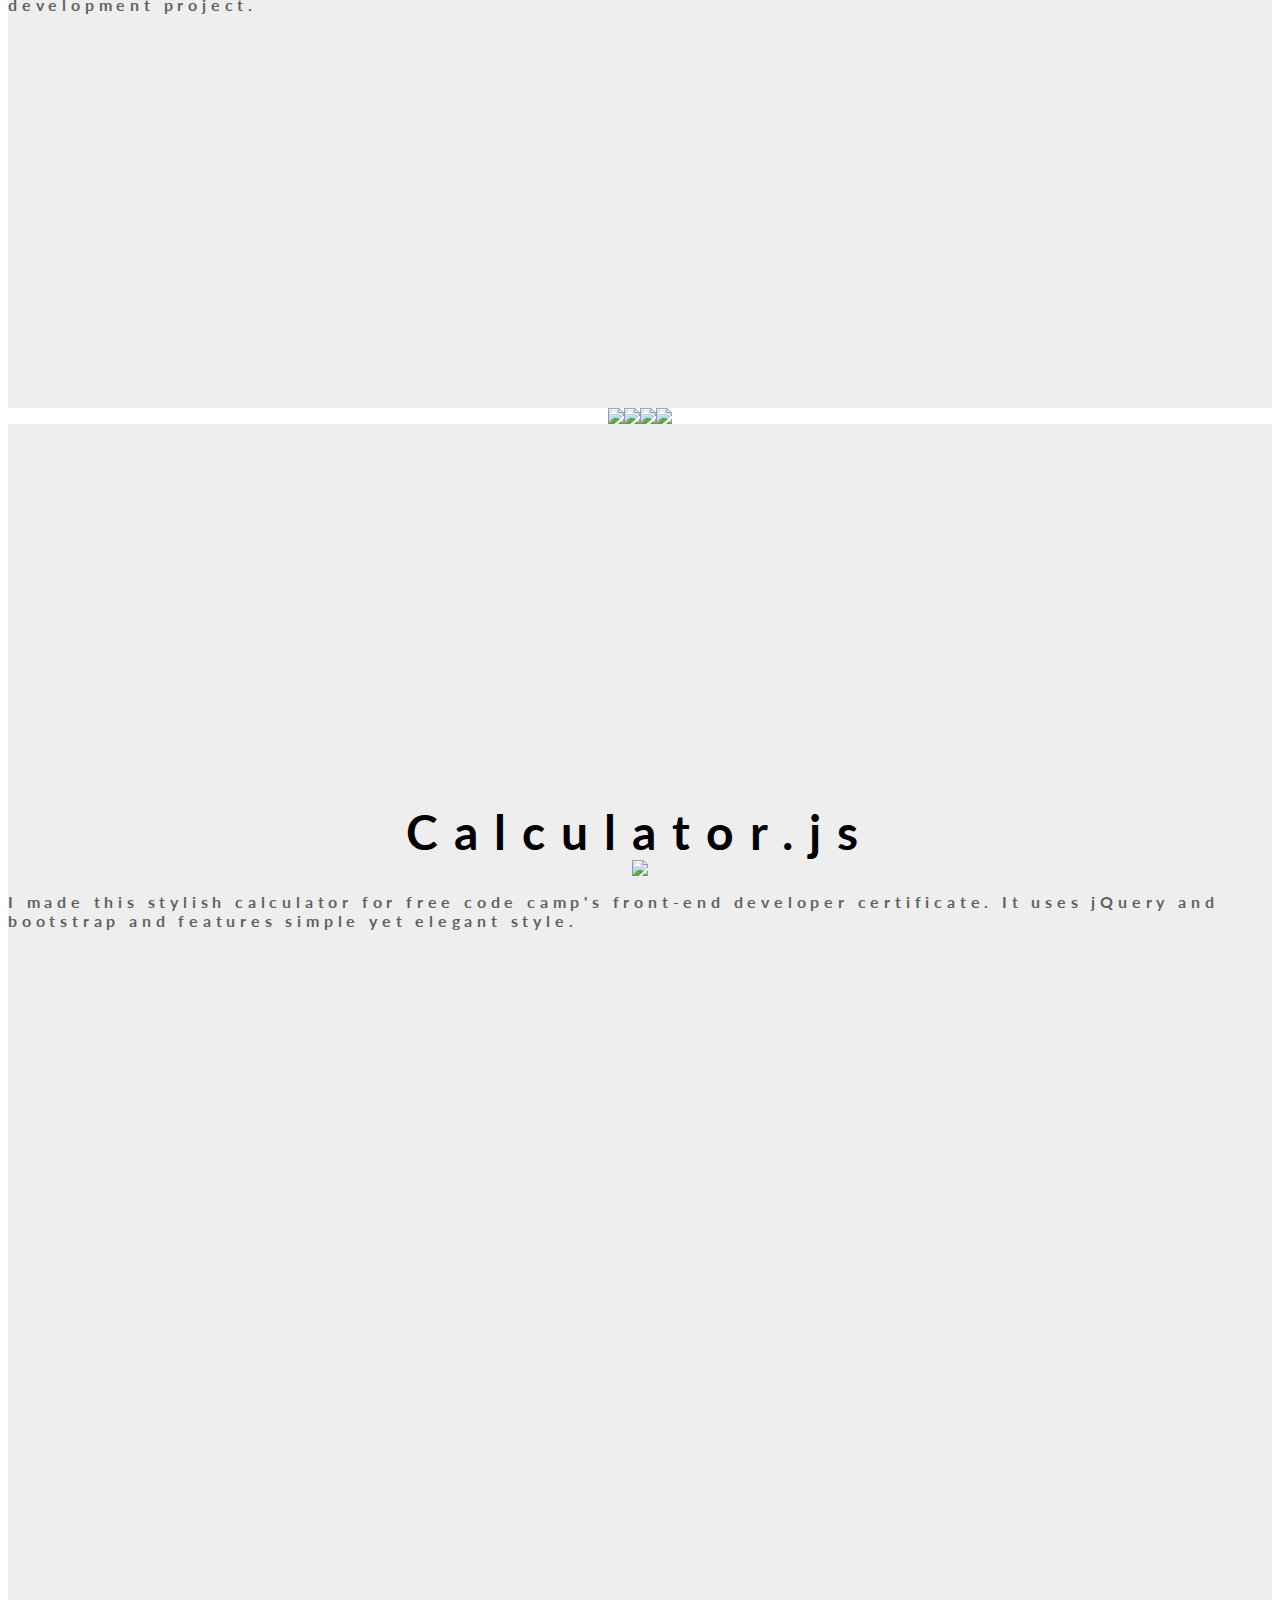
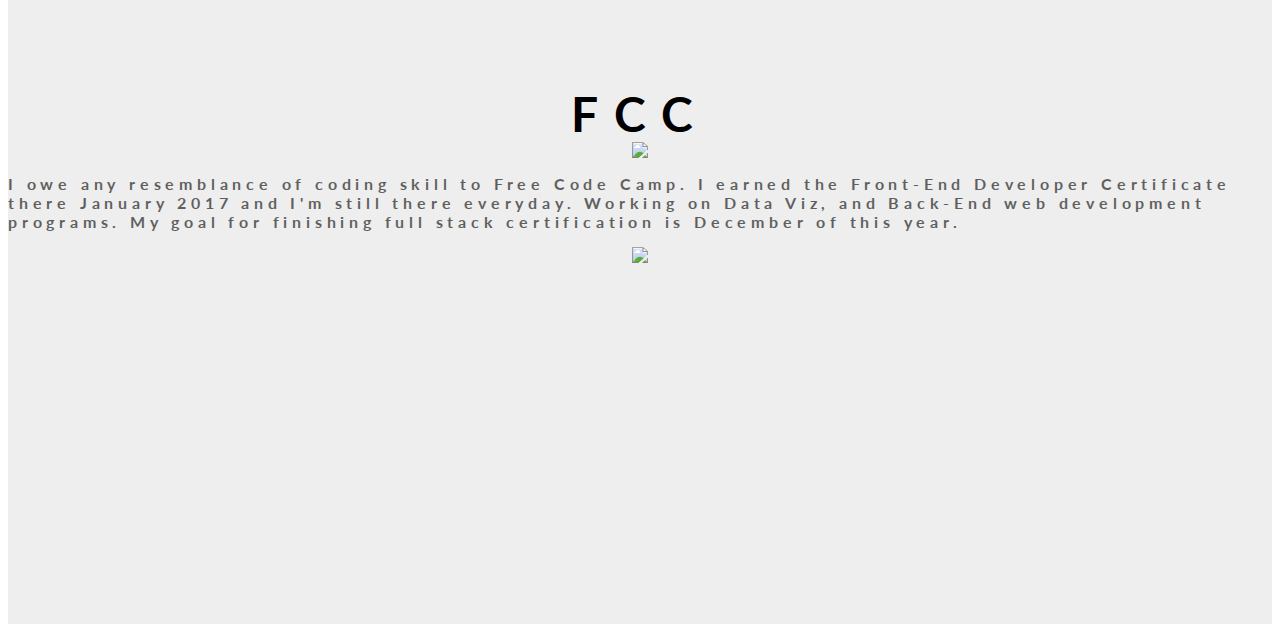
==== commit 71893b4b: "Update index.html" ====
--- a/index.html
+++ b/index.html
@@ -70,10 +70,11 @@
         
     </section>
             <div class="center">
+              <img src="https://www.dropbox.com/s/i248d49y5yl3z8f/leaderboard.png?dl=1" class="mini" id="lb">
         <img src="https://www.dropbox.com/s/vg2mcqn2kaku5mj/thinker.jpg?dl=1" class="mini" id="rqg">  <img src="https://www.dropbox.com/s/0xozot35l8ii8m3/wiki.png?dl=1" class="mini" id="wiki">
       <img src="https://www.dropbox.com/s/n8fg3f08lh83lti/twitchy.png?dl=1" class="mini" id="twitch" >
         </div>
-    <section class="et-slide" id="tab-angular ">
+    <section class="et-slide" id="tab-angular">
       <h1>Calculator.js</h1>
          <img src="https://www.dropbox.com/s/cl6reuk0mtvsyog/calc2.png?dl=1" id="calc">
       <h3 id="calc">I made this stylish calculator for free code camp's front-end developer certificate.  It uses jQuery and bootstrap and features simple yet elegant style.</h3>
@@ -83,7 +84,7 @@
         <img src="https://www.dropbox.com/s/txb45irq9mkbt6s/FCC.jpeg?dl=1" id="fcc">
         
       <h3 >I owe any resemblance of coding skill to Free Code Camp.  I earned the Front-End Developer Certificate there January 2017 and I'm still there everyday.  Working on Data Viz, and Back-End web development programs.  My goal for finishing full stack certification is December of this year.</h3>
-            
+            <img src="https://www.dropbox.com/s/u722rcoh44wd9jn/My%20cert.png?dl=1" id="fcc">
     </section>
   </main>
   <script src='https://cdnjs.cloudflare.com/ajax/libs/jquery/3.1.0/jquery.min.js'></script>
--- a/css/style.css
+++ b/css/style.css
@@ -1,6 +1,9 @@
 body {
   font-family: "Century Gothic", 'Lato', sans-serif;
  
+}
+h3 {
+  font-size:3.5em;
 }
 
 a {
@@ -115,4 +118,4 @@
 .mini {
     max-width: 20%;
     
-}+}
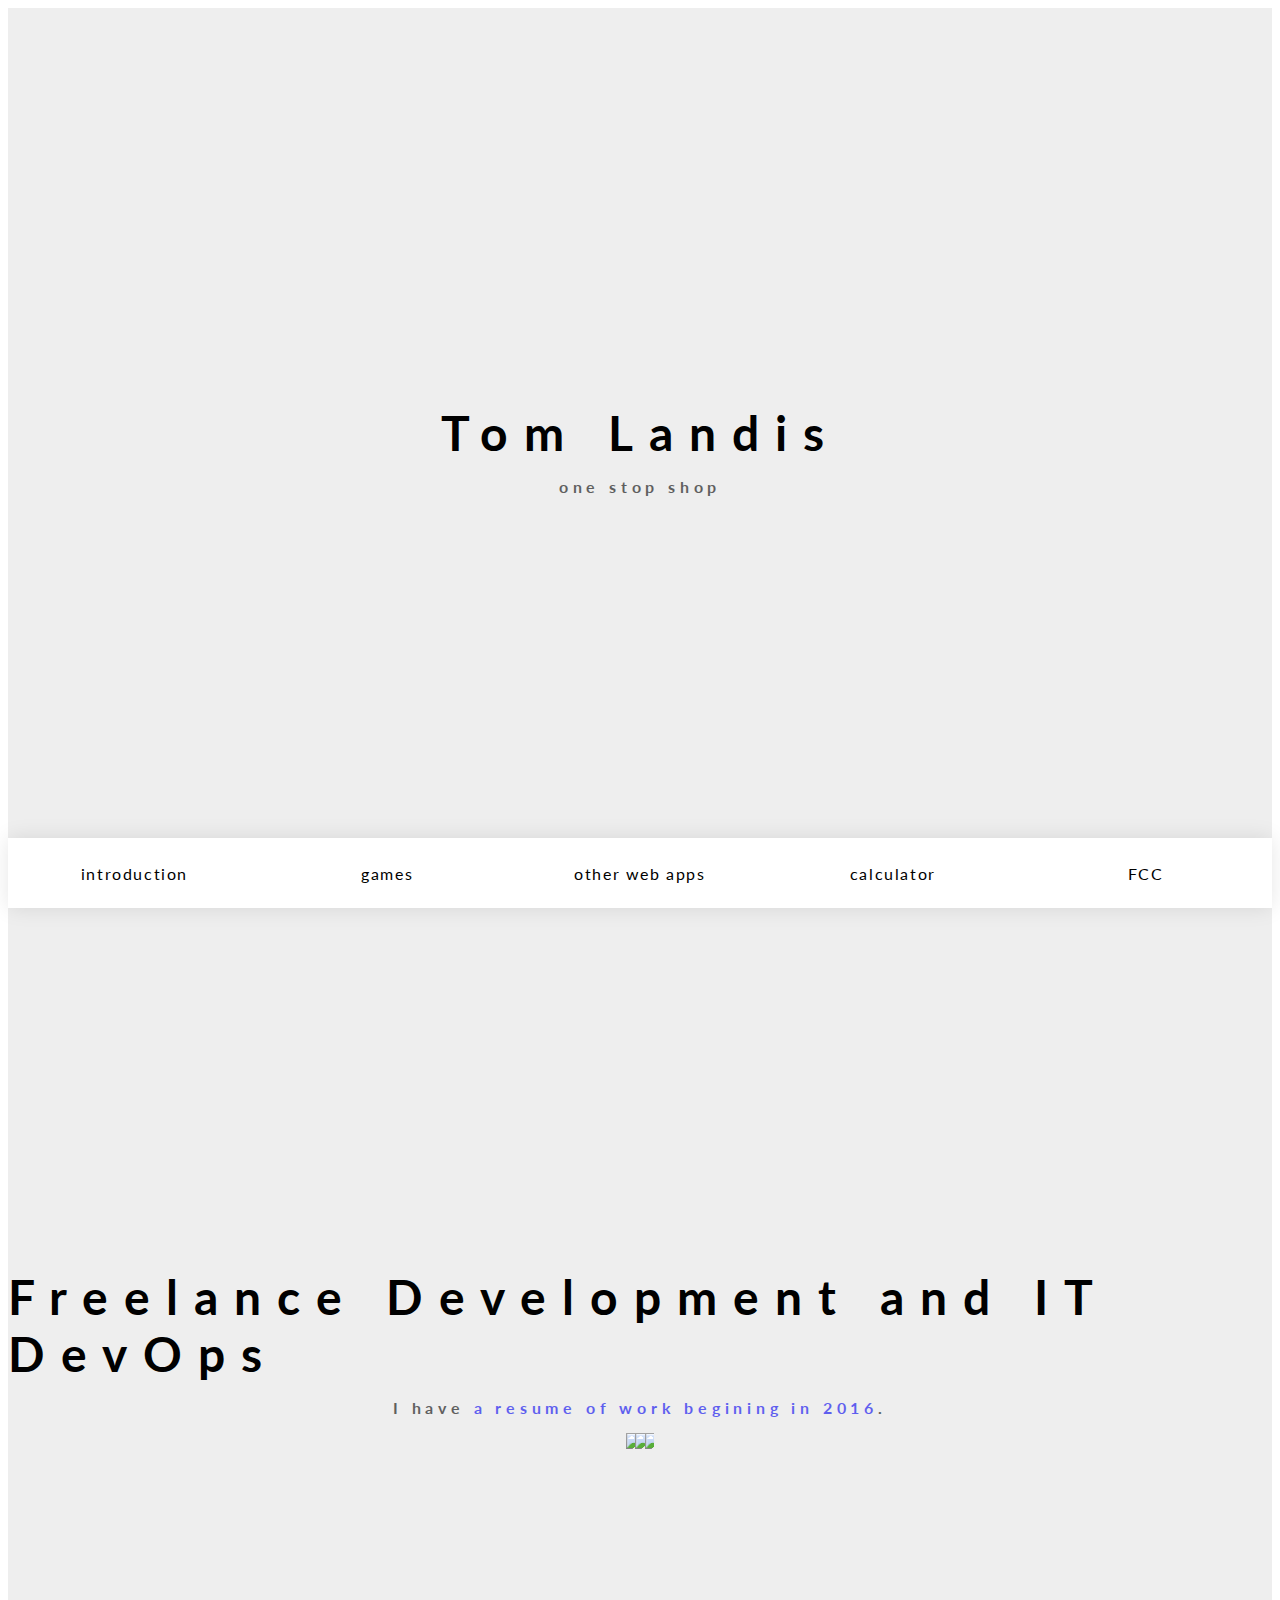
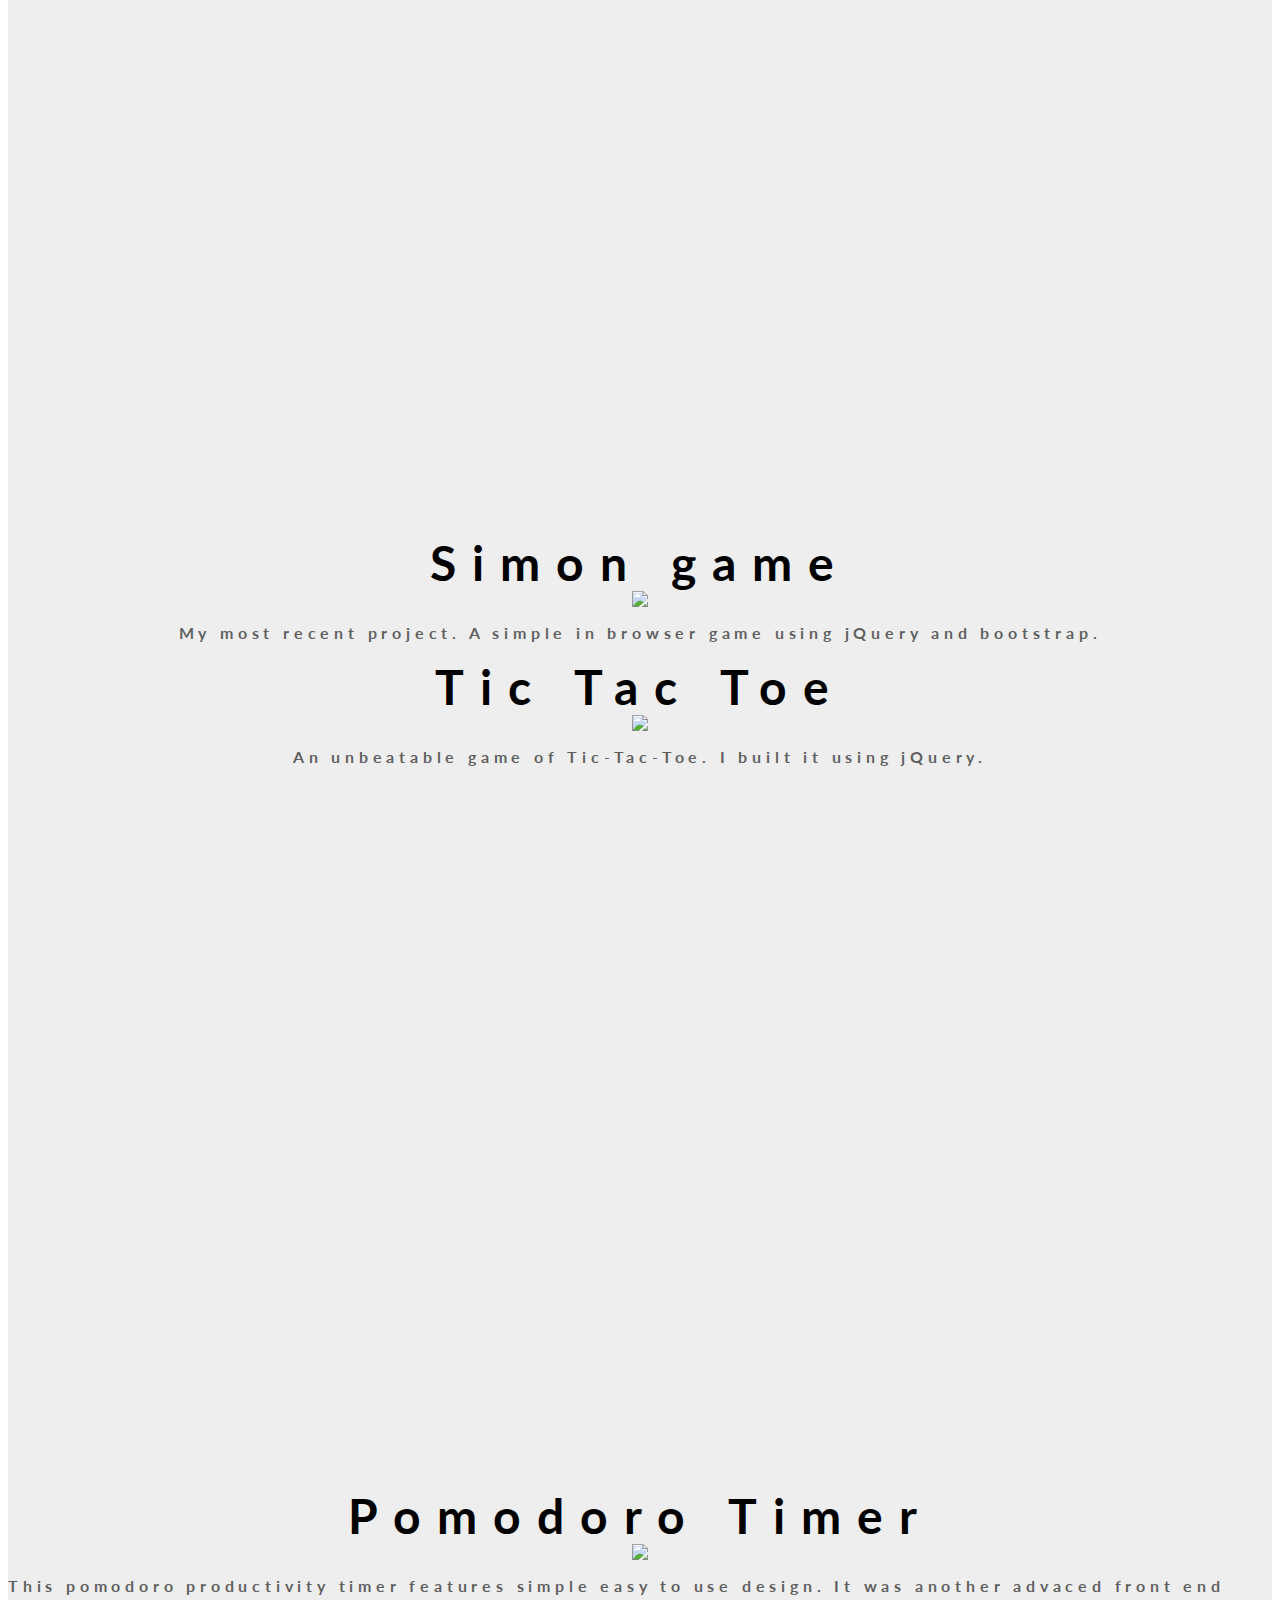
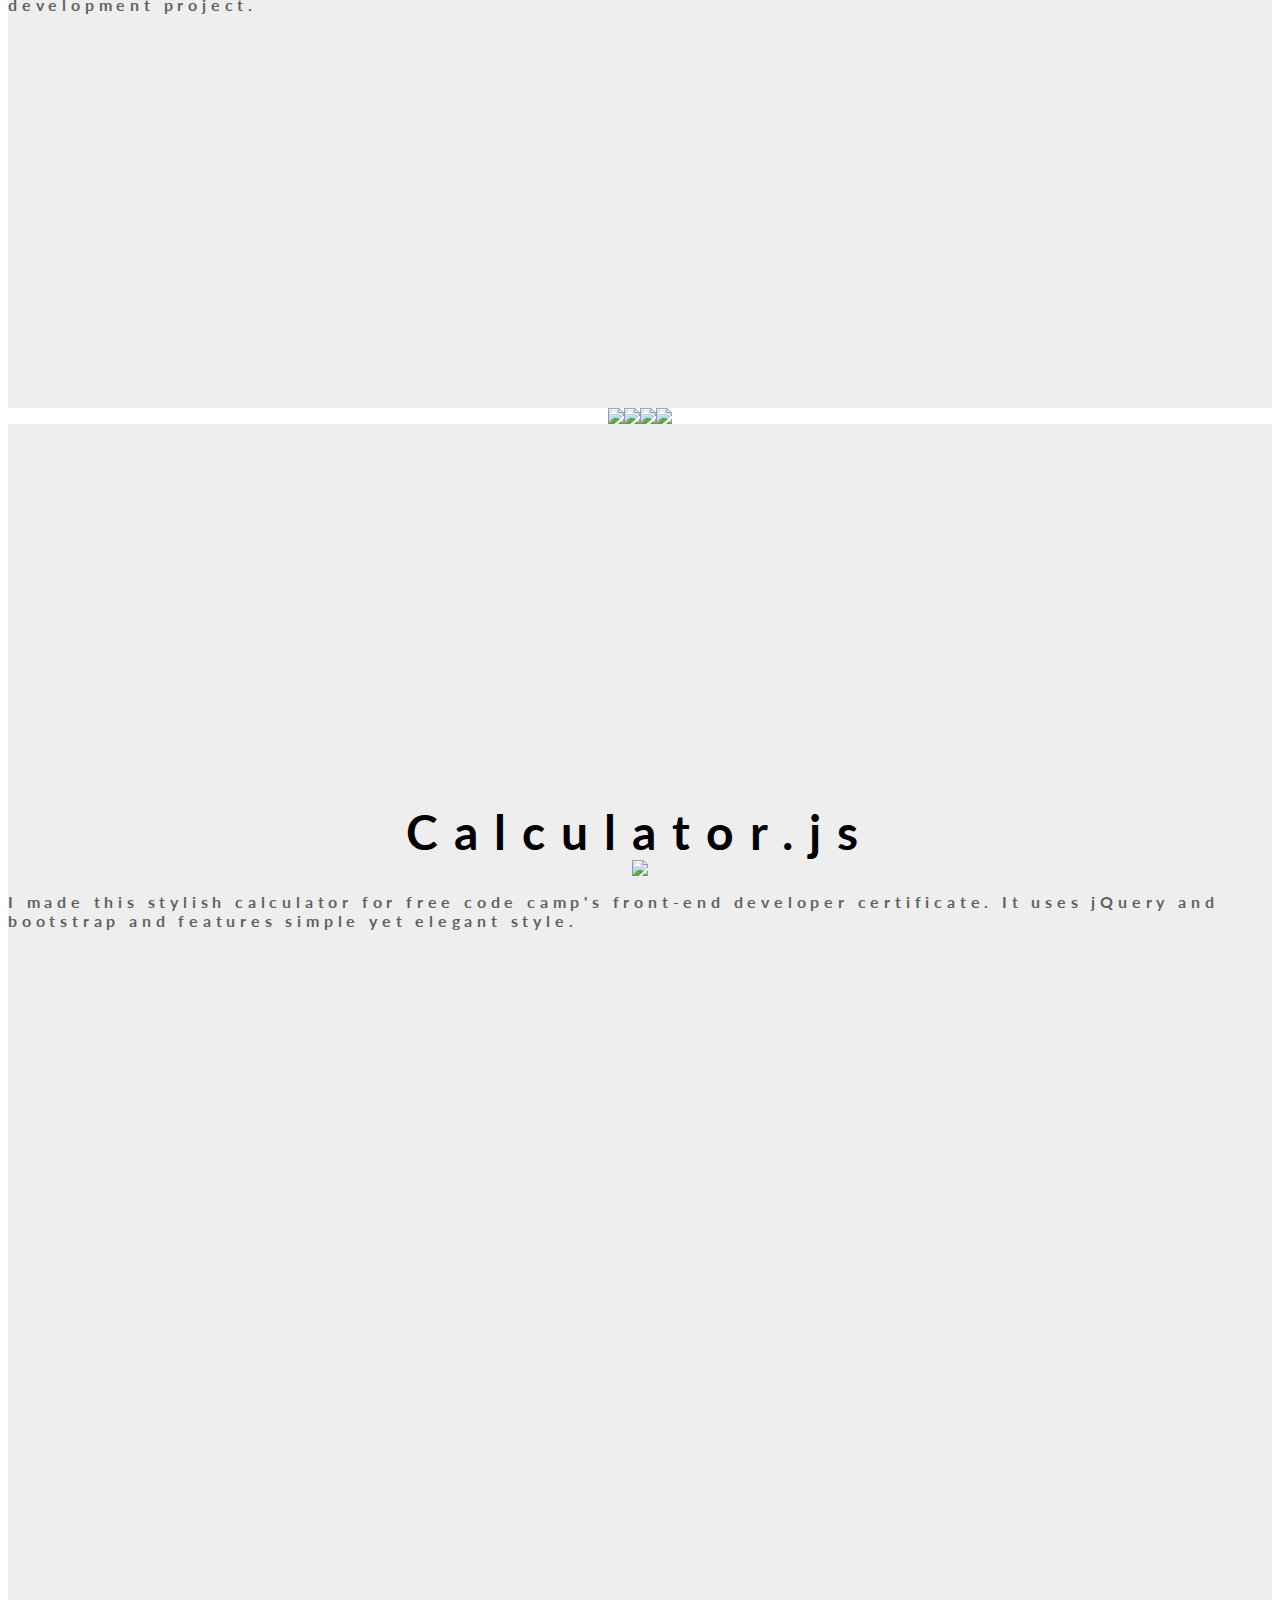
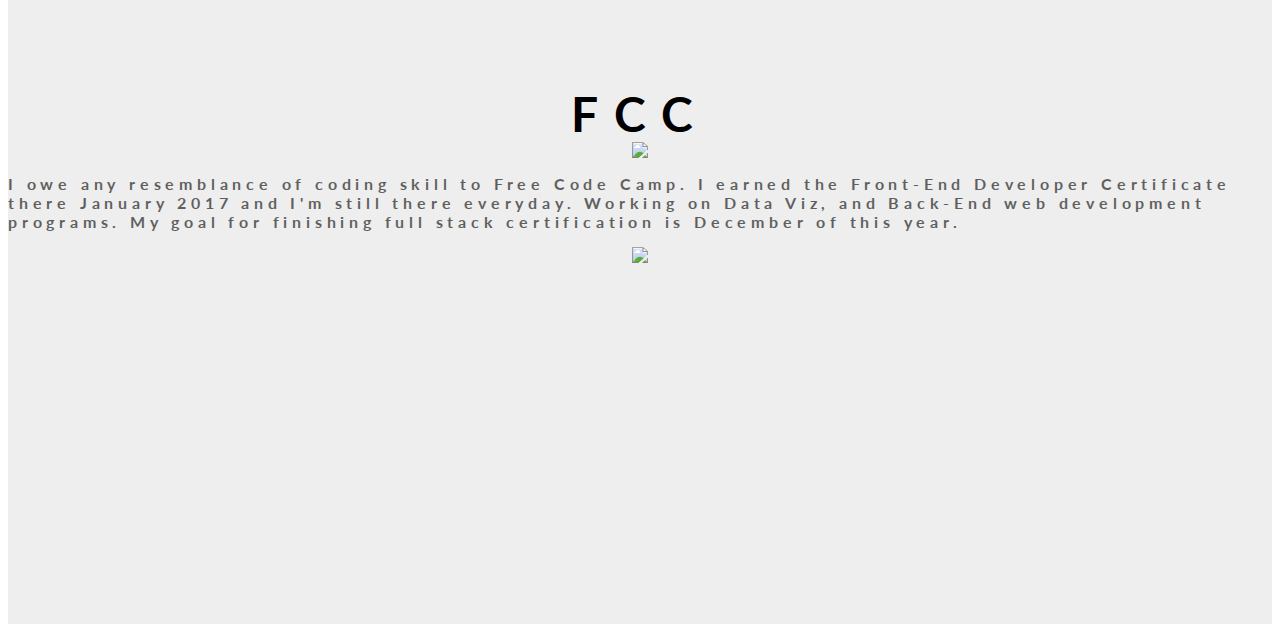
==== commit e059657d: "cleanup starts" ====
--- a/index.html
+++ b/index.html
@@ -2,7 +2,7 @@
 <html >
 <head>
   <meta charset="UTF-8">
-  <title>Tom L@is - Web Developer</title>
+  <title>Tom Landis</title>
   <link href="https://fonts.googleapis.com/css?family=Lato:400,700" rel="stylesheet">
   <link rel="stylesheet" href="https://cdnjs.cloudflare.com/ajax/libs/normalize/5.0.0/normalize.min.css">
 
@@ -16,8 +16,8 @@
     <!-- Hero -->
     
   <section class="et-hero-tabs">
-     <h1>Tom L@is</h1>
-    <h3>Web Developer for hire.</h3>
+     <h1>Tom Landis</h1>
+    <h3>one stop shop</h3>
        
    
     <div class="et-hero-tabs-container">
@@ -38,8 +38,8 @@
      
           <section class="et-slide" id="tab-es6">
         
-      <h1>Tom L@is</h1>
-      <h3>I started studing webDev last year and have made massive leaps in understanding and utilizing javascript, CSS and HTML.  I have a lot more to learn and spend an average of two hours a day studying Web Development.  The following projects are the story of my progress so far.  All projects feature mobile first design.  Feel free to contact me if you think my skills could be useful to you or your team.</h3>
+      <h1>Freelance Development and IT DevOps</h1>
+      <h3>I have <a href="https://tomlandis.github.io/ResumePage">a resume of work begining in 2016</a>.</h3>
 <div class="center">
     <img class="mini" src="https://www.dropbox.com/s/2n8twrcl11li8h8/twitter-square-logo.png?dl=1" id="tw">
     <img class="mini" src="https://www.dropbox.com/s/bdqng9elyr8v5by/git.png?dl=1" id="gh">
--- a/css/style.css
+++ b/css/style.css
@@ -3,7 +3,7 @@
  
 }
 h3 {
-  font-size:3.5em;
+  font-size:30px;
 }
 
 a {
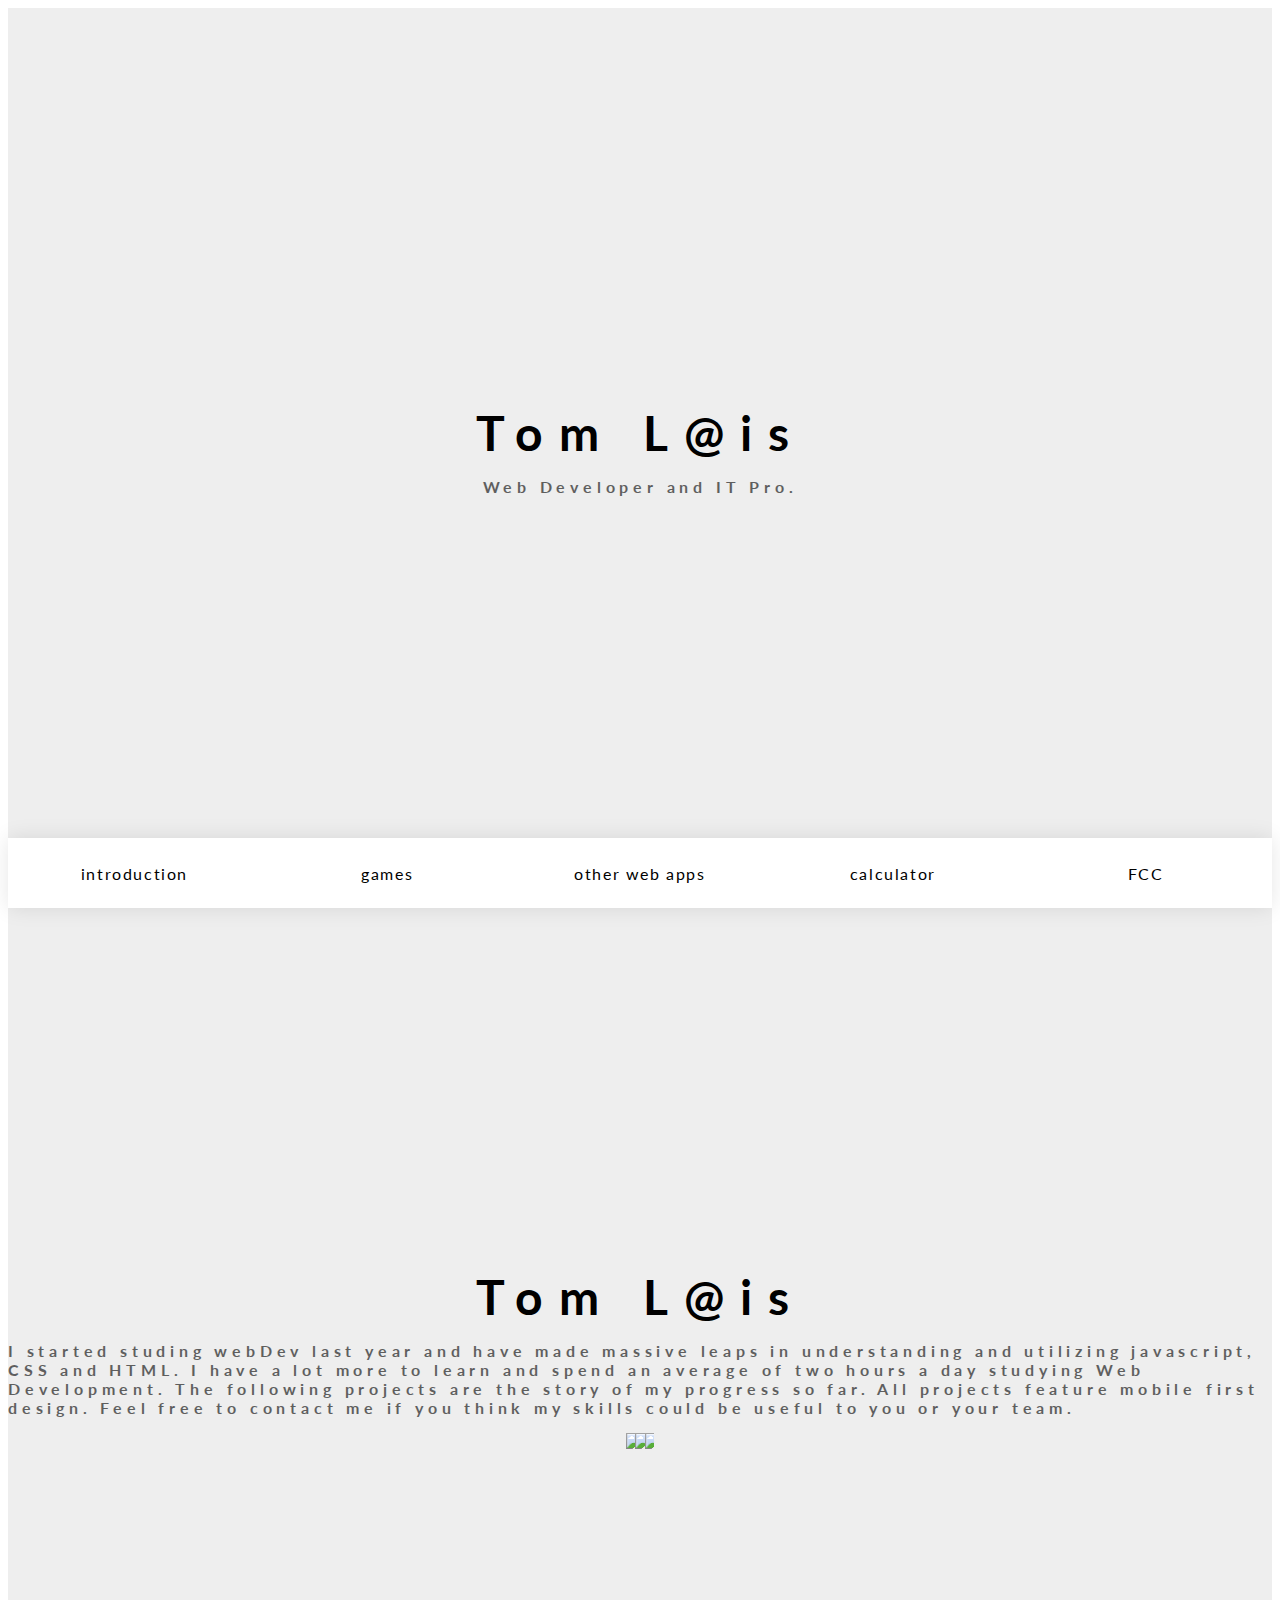
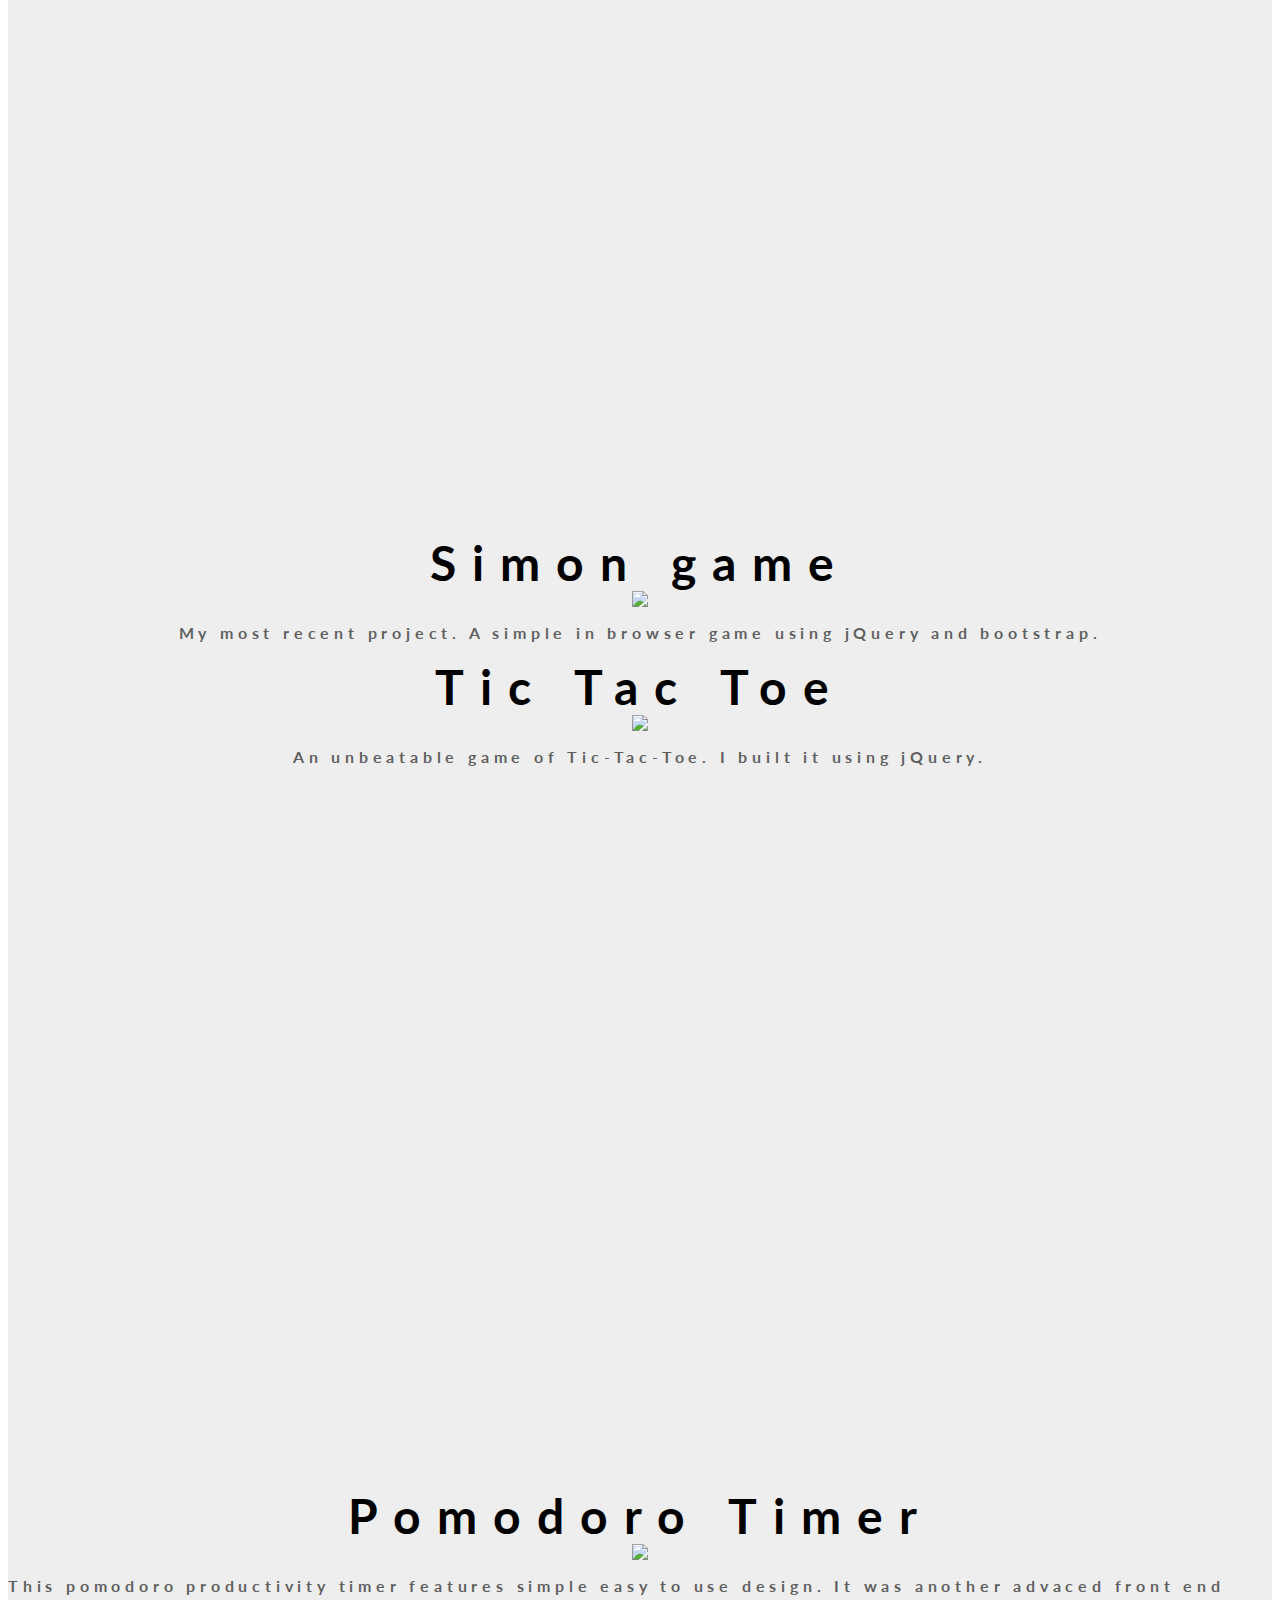
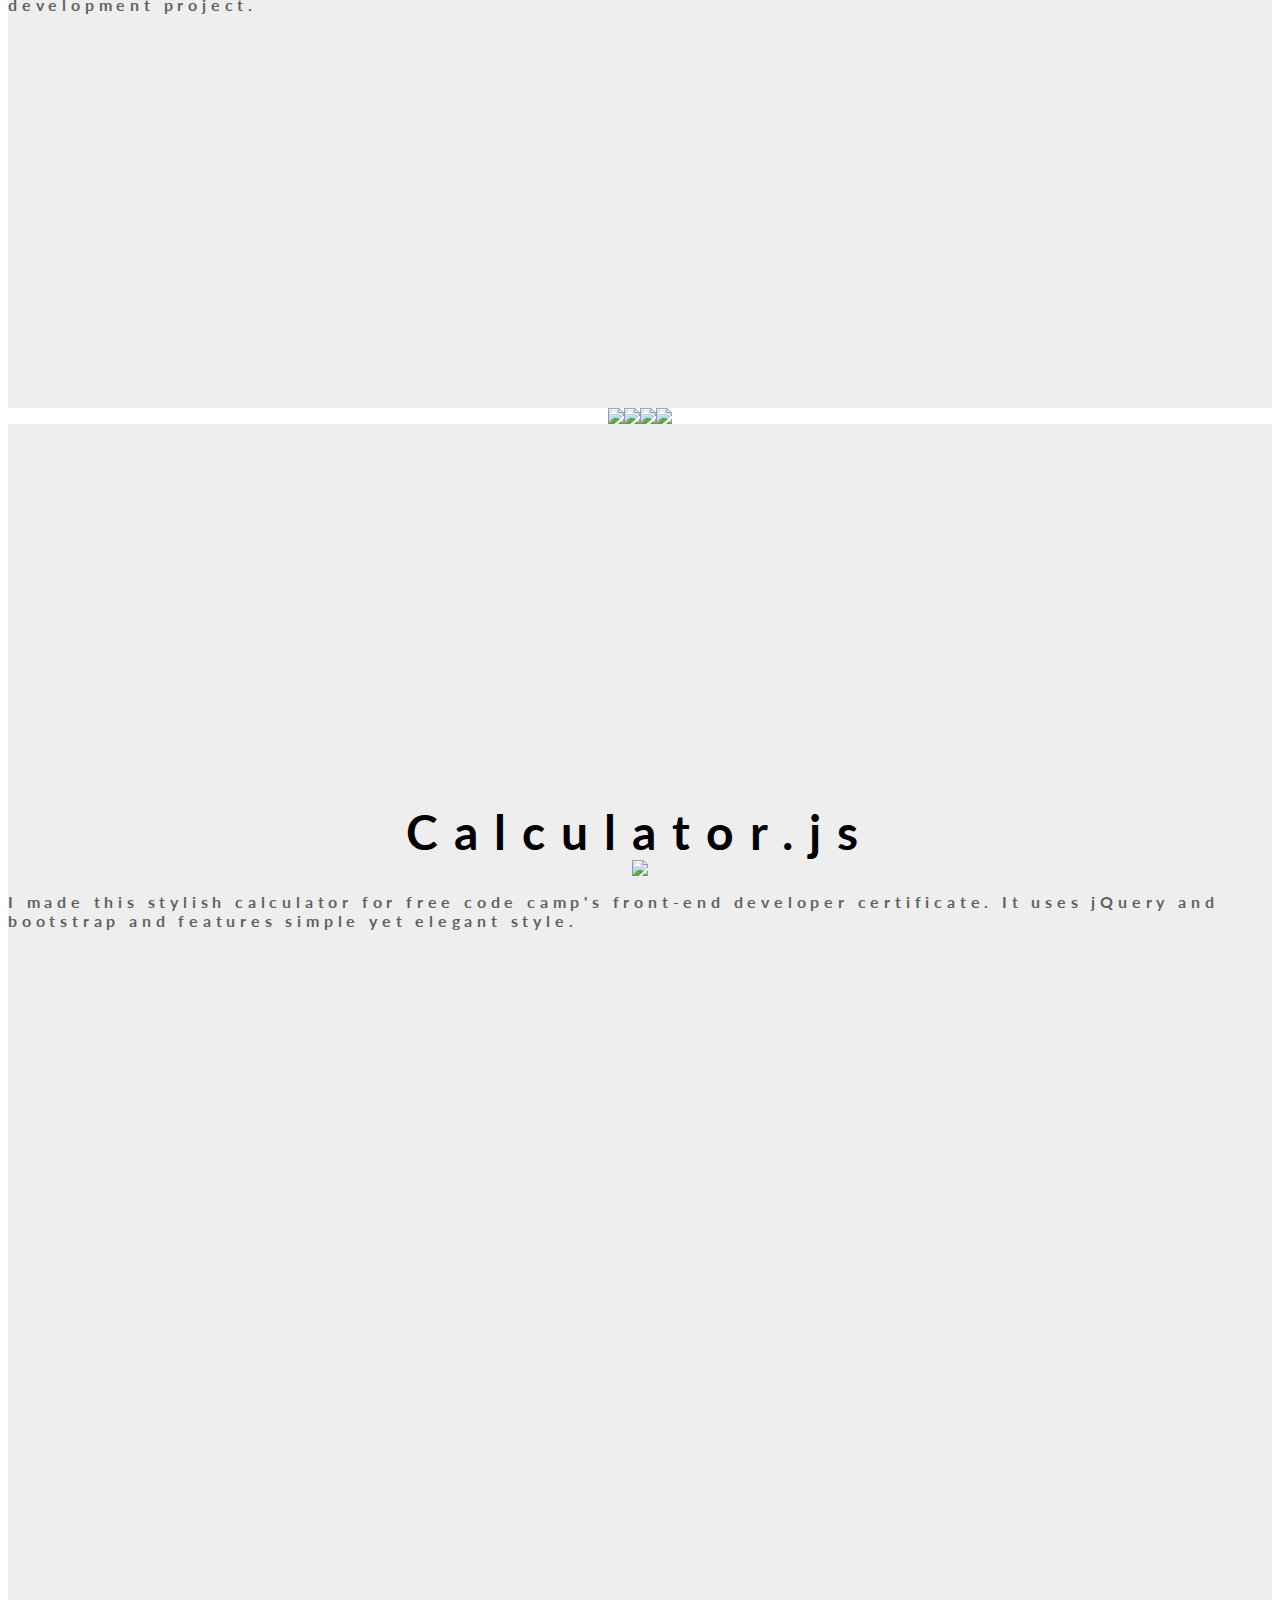
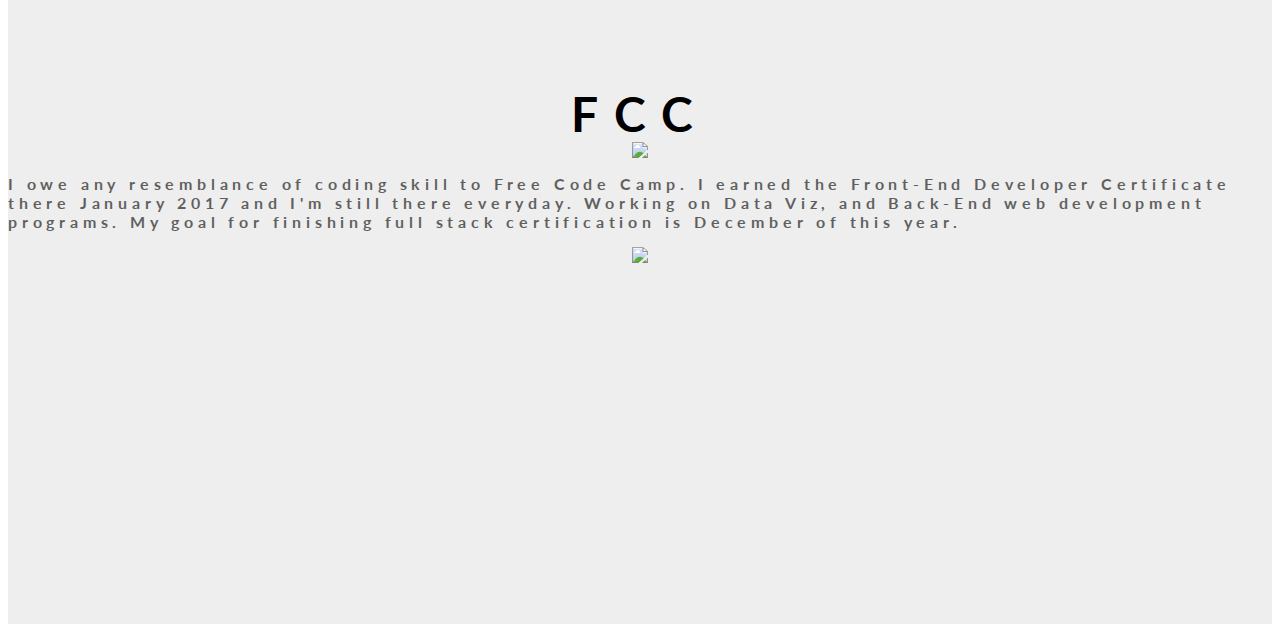
==== commit 245b392f: "minor change" ====
--- a/index.html
+++ b/index.html
@@ -2,7 +2,7 @@
 <html >
 <head>
   <meta charset="UTF-8">
-  <title>Tom Landis</title>
+  <title>Tom L@is - Web Developer</title>
   <link href="https://fonts.googleapis.com/css?family=Lato:400,700" rel="stylesheet">
   <link rel="stylesheet" href="https://cdnjs.cloudflare.com/ajax/libs/normalize/5.0.0/normalize.min.css">
 
@@ -16,8 +16,8 @@
     <!-- Hero -->
     
   <section class="et-hero-tabs">
-     <h1>Tom Landis</h1>
-    <h3>one stop shop</h3>
+     <h1>Tom L@is</h1>
+    <h3>Web Developer and IT Pro.</h3>
        
    
     <div class="et-hero-tabs-container">
@@ -38,8 +38,8 @@
      
           <section class="et-slide" id="tab-es6">
         
-      <h1>Freelance Development and IT DevOps</h1>
-      <h3>I have <a href="https://tomlandis.github.io/ResumePage">a resume of work begining in 2016</a>.</h3>
+      <h1>Tom L@is</h1>
+      <h3>I started studing webDev last year and have made massive leaps in understanding and utilizing javascript, CSS and HTML.  I have a lot more to learn and spend an average of two hours a day studying Web Development.  The following projects are the story of my progress so far.  All projects feature mobile first design.  Feel free to contact me if you think my skills could be useful to you or your team.</h3>
 <div class="center">
     <img class="mini" src="https://www.dropbox.com/s/2n8twrcl11li8h8/twitter-square-logo.png?dl=1" id="tw">
     <img class="mini" src="https://www.dropbox.com/s/bdqng9elyr8v5by/git.png?dl=1" id="gh">
